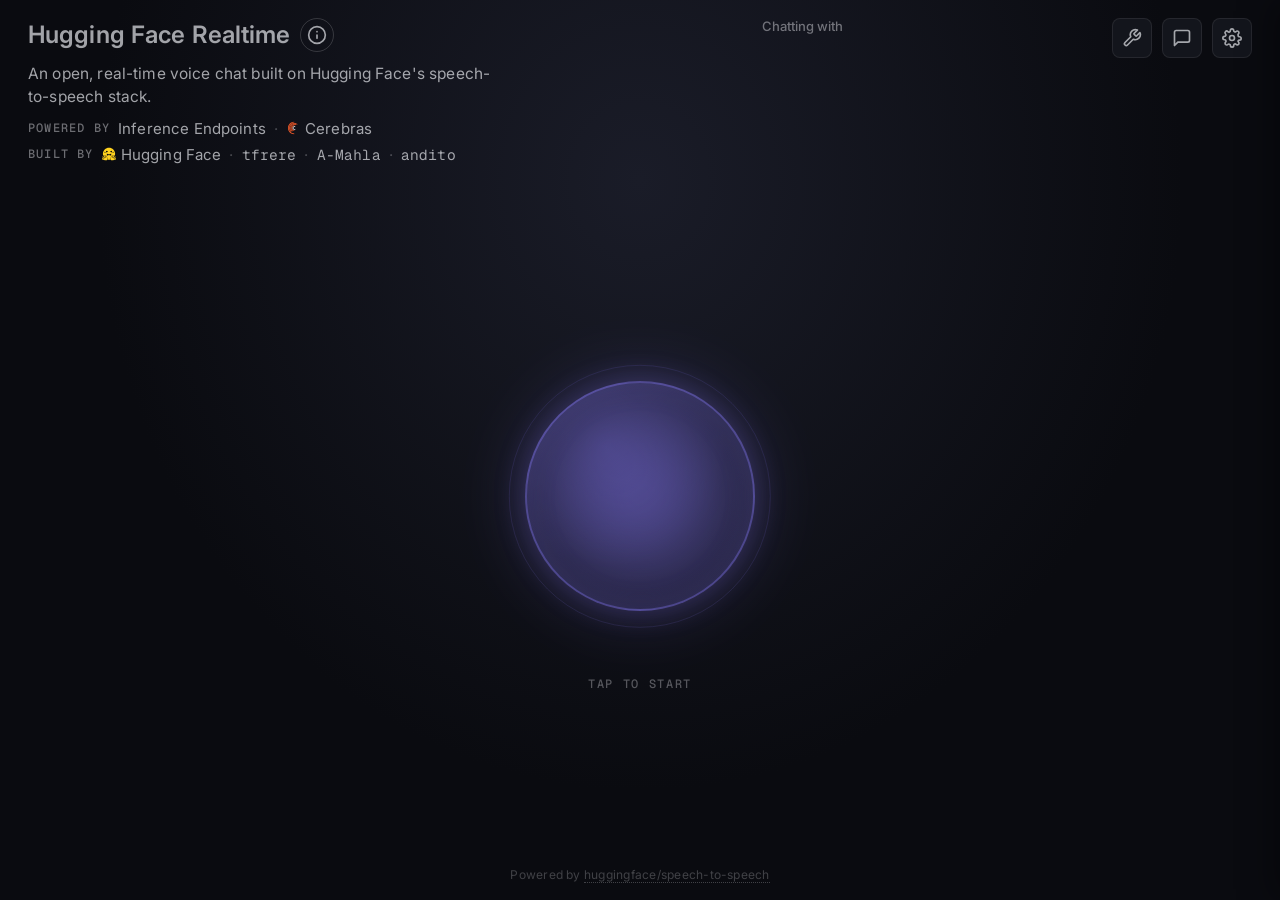
==== demo/index.html @ 1c5530af "added personas" ====
<!doctype html>
<html lang="en">
  <head>
    <meta charset="UTF-8" />
    <meta name="viewport" content="width=device-width, initial-scale=1.0, viewport-fit=cover" />
    <title>Minimal Conversation · S2S backend</title>
    <link rel="preconnect" href="https://fonts.googleapis.com" />
    <link rel="preconnect" href="https://fonts.gstatic.com" crossorigin />
    <link
      href="https://fonts.googleapis.com/css2?family=Geist+Mono:wght@400;500;600&family=Inter:wght@400;500;600;700;800&display=swap"
      rel="stylesheet"
    />
    <link rel="stylesheet" href="style.css" />
  </head>
  <!--
    `booting` disables transitions/animations until the first paint commits.
    Without this the orb visibly fades/scales in on the very first frame
    because `state-idle` and the generic `.ind` defaults differ. The
    bootstrap script at the end of main.js strips the class after one rAF.
  -->
  <body class="booting">
    <div id="app">
      <header class="topbar">
        <div class="brand">
          <div class="ident">
            <div class="ident-head">
              <a class="ident-title" href="https://github.com/huggingface/speech-to-speech" target="_blank" rel="noopener">Hugging Face Realtime</a>
              <button id="about-btn" class="about-btn" title="About this space" aria-label="About this space">
                <svg viewBox="0 0 24 24" fill="none" stroke="currentColor" stroke-width="2" stroke-linecap="round" stroke-linejoin="round"><circle cx="12" cy="12" r="10"/><line x1="12" y1="16" x2="12" y2="12"/><line x1="12" y1="8" x2="12.01" y2="8"/></svg>
              </button>
            </div>
            <p class="ident-blurb">An open, real-time voice chat built on Hugging Face's speech-to-speech stack.</p>
            <div class="ident-meta">
              <span class="ident-row">
                <span class="ident-label">Powered by</span>
                <a href="https://huggingface.co/inference-endpoints" target="_blank" rel="noopener">Inference Endpoints</a>
                <span class="sep" aria-hidden="true">·</span>
                <a class="cerebras-credit" href="https://cerebras.ai" target="_blank" rel="noopener"><svg class="cerebras-mark" viewBox="0 0 50 50" aria-hidden="true"><path fill-rule="evenodd" clip-rule="evenodd" d="M29.4186 5.62713C24.2806 5.62713 19.353 7.6682 15.7199 11.3013C12.0868 14.9345 10.0457 19.862 10.0457 25C10.0457 30.1381 12.0868 35.0656 15.7199 38.6988C19.353 42.3319 24.2806 44.373 29.4186 44.373V47.2917C17.1061 47.2917 7.12695 37.3105 7.12695 24.998C7.12695 12.6855 17.104 2.7063 29.4165 2.7063V5.62505L29.4186 5.62713ZM39.3186 13.2875C37.7794 11.9809 35.9971 10.9915 34.0741 10.3761C32.1512 9.76067 30.1256 9.53147 28.1137 9.70166C26.1019 9.87185 24.1435 10.4381 22.3513 11.3677C20.559 12.2974 18.9683 13.5722 17.6704 15.1189C16.3726 16.6655 15.3933 18.4534 14.7888 20.3798C14.1844 22.3062 13.9667 24.3332 14.1483 26.344C14.33 28.3548 14.9073 30.3099 15.8472 32.0968C16.787 33.8838 18.0709 35.4673 19.6249 36.7563L17.7478 38.9938C15.9126 37.4545 14.3987 35.5687 13.2924 33.4442C12.1862 31.3197 11.5092 28.9981 11.3003 26.6119C11.0914 24.2258 11.3545 21.8219 12.0747 19.5374C12.7949 17.253 13.9581 15.1328 15.4978 13.298C17.0373 11.4628 18.9233 9.94877 21.0479 8.84247C23.1726 7.73618 25.4944 7.05923 27.8807 6.8503C30.267 6.64136 32.6711 6.90453 34.9557 7.62477C37.2403 8.34501 39.3607 9.50822 41.1957 11.048L39.3186 13.2875ZM34.6207 15.0459C31.9818 13.6829 28.9113 13.4172 26.0776 14.3068C23.2438 15.1964 20.876 17.1691 19.4895 19.7958C18.1029 22.4224 17.8099 25.4903 18.6741 28.332C19.5384 31.1736 21.4899 33.5589 24.104 34.9688L22.7374 37.5521C19.4721 35.7617 17.0418 32.7592 15.9707 29.1927C14.8996 25.6261 15.2737 21.7815 17.0123 18.4883C18.7509 15.1952 21.7146 12.7176 25.2637 11.5903C28.8129 10.463 32.663 10.7763 35.9832 12.4625L34.6207 15.0459ZM29.4165 17.7896C27.5042 17.7896 25.6702 18.5493 24.318 19.9015C22.9658 21.2537 22.2061 23.0877 22.2061 25C22.2061 26.9124 22.9658 28.7464 24.318 30.0986C25.6702 31.4508 27.5042 32.2105 29.4165 32.2105V35.1313C26.7296 35.1313 24.1526 34.0639 22.2527 32.1639C20.3527 30.2639 19.2853 27.687 19.2853 25C19.2853 22.3131 20.3527 19.7362 22.2527 17.8362C24.1526 15.9362 26.7296 14.8688 29.4165 14.8688V17.7896Z" fill="#F15A29"/><path d="M32.0981 22.5749C31.7875 22.2404 31.4295 21.9534 31.0356 21.7228C30.6925 21.519 30.3014 21.4097 29.9023 21.4062C29.371 21.4062 28.896 21.5041 28.4773 21.6978C28.0725 21.8802 27.7089 22.1425 27.4081 22.469C27.1074 22.7955 26.8758 23.1795 26.7273 23.5978C26.5731 24.0207 26.4981 24.4645 26.4981 24.9124C26.4981 25.3666 26.5731 25.8082 26.7273 26.227C26.877 26.6449 27.1091 27.0286 27.4096 27.3553C27.7102 27.682 28.0733 27.9451 28.4773 28.1291C28.8939 28.3228 29.3731 28.4207 29.9023 28.4207C30.3523 28.4207 30.771 28.3249 31.1564 28.1395C31.5481 27.952 31.8856 27.6707 32.146 27.3228L34.0794 29.4187C33.7877 29.7103 33.4544 29.9624 33.0752 30.1749C32.374 30.566 31.6108 30.8338 30.8189 30.9666C30.4648 31.0207 30.1585 31.0499 29.9023 31.0499C29.0617 31.0552 28.2271 30.9069 27.4398 30.6124C26.6954 30.3371 26.0144 29.914 25.4377 29.3687C24.8643 28.8208 24.4078 28.1624 24.096 27.4332C23.7572 26.6366 23.5883 25.778 23.6002 24.9124C23.6002 23.9874 23.7669 23.1478 24.096 22.3916C24.4085 21.6624 24.8627 21.0041 25.4356 20.4562C26.0148 19.9124 26.696 19.4895 27.4398 19.2145C28.2271 18.92 29.0617 18.7717 29.9023 18.777C30.6419 18.777 31.3856 18.9187 32.1356 19.202C32.8877 19.4895 33.5627 19.952 34.1023 20.5541L32.0981 22.5749Z" fill="#fff"/></svg>Cerebras</a>
              </span>
              <span class="ident-row">
                <span class="ident-label">Built by</span>
                <a class="hf-credit" href="https://huggingface.co" target="_blank" rel="noopener"><svg class="hf-mark" viewBox="0 0 24 24" fill="currentColor" aria-hidden="true"><path d="M12.025 1.13c-5.77 0-10.449 4.647-10.449 10.378 0 1.112.178 2.181.503 3.185.064-.222.203-.444.416-.577a.96.96 0 0 1 .524-.15c.293 0 .584.124.84.284.278.173.48.408.71.694.226.282.458.611.684.951v-.014c.017-.324.106-.622.264-.874s.403-.487.762-.543c.3-.047.596.06.787.203s.31.313.4.467c.15.257.212.468.233.542.01.026.653 1.552 1.657 2.54.616.605 1.01 1.223 1.082 1.912.055.537-.096 1.059-.38 1.572.637.121 1.294.187 1.967.187.657 0 1.298-.063 1.921-.178-.287-.517-.44-1.041-.384-1.581.07-.69.465-1.307 1.081-1.913 1.004-.987 1.647-2.513 1.657-2.539.021-.074.083-.285.233-.542.09-.154.208-.323.4-.467a1.08 1.08 0 0 1 .787-.203c.359.056.604.29.762.543s.247.55.265.874v.015c.225-.34.457-.67.683-.952.23-.286.432-.52.71-.694.257-.16.547-.284.84-.285a.97.97 0 0 1 .524.151c.228.143.373.388.43.625l.006.04a10.3 10.3 0 0 0 .534-3.273c0-5.731-4.678-10.378-10.449-10.378M8.327 6.583a1.5 1.5 0 0 1 .713.174 1.487 1.487 0 0 1 .617 2.013c-.183.343-.762-.214-1.102-.094-.38.134-.532.914-.917.71a1.487 1.487 0 0 1 .69-2.803m7.486 0a1.487 1.487 0 0 1 .689 2.803c-.385.204-.536-.576-.916-.71-.34-.12-.92.437-1.103.094a1.487 1.487 0 0 1 .617-2.013 1.5 1.5 0 0 1 .713-.174m-10.68 1.55a.96.96 0 1 1 0 1.921.96.96 0 0 1 0-1.92m13.838 0a.96.96 0 1 1 0 1.92.96.96 0 0 1 0-1.92M8.489 11.458c.588.01 1.965 1.157 3.572 1.164 1.607-.007 2.984-1.155 3.572-1.164.196-.003.305.12.305.454 0 .886-.424 2.328-1.563 3.202-.22-.756-1.396-1.366-1.63-1.32q-.011.001-.02.006l-.044.026-.01.008-.03.024q-.018.017-.035.036l-.032.04a1 1 0 0 0-.058.09l-.014.025q-.049.088-.11.19a1 1 0 0 1-.083.116 1.2 1.2 0 0 1-.173.18q-.035.029-.075.058a1.3 1.3 0 0 1-.251-.243 1 1 0 0 1-.076-.107c-.124-.193-.177-.363-.337-.444-.034-.016-.104-.008-.2.022q-.094.03-.216.087-.06.028-.125.063l-.13.074q-.067.04-.136.086a3 3 0 0 0-.135.096 3 3 0 0 0-.26.219 2 2 0 0 0-.12.121 2 2 0 0 0-.106.128l-.002.002a2 2 0 0 0-.09.132l-.001.001a1.2 1.2 0 0 0-.105.212q-.013.036-.024.073c-1.139-.875-1.563-2.317-1.563-3.203 0-.334.109-.457.305-.454m.836 10.354c.824-1.19.766-2.082-.365-3.194-1.13-1.112-1.789-2.738-1.789-2.738s-.246-.945-.806-.858-.97 1.499.202 2.362c1.173.864-.233 1.45-.685.64-.45-.812-1.683-2.896-2.322-3.295s-1.089-.175-.938.647 2.822 2.813 2.562 3.244-1.176-.506-1.176-.506-2.866-2.567-3.49-1.898.473 1.23 2.037 2.16c1.564.932 1.686 1.178 1.464 1.53s-3.675-2.511-4-1.297c-.323 1.214 3.524 1.567 3.287 2.405-.238.839-2.71-1.587-3.216-.642-.506.946 3.49 2.056 3.522 2.064 1.29.33 4.568 1.028 5.713-.624m5.349 0c-.824-1.19-.766-2.082.365-3.194 1.13-1.112 1.789-2.738 1.789-2.738s.246-.945.806-.858.97 1.499-.202 2.362c-1.173.864.233 1.45.685.64.451-.812 1.683-2.896 2.322-3.295s1.089-.175.938.647-2.822 2.813-2.562 3.244 1.176-.506 1.176-.506 2.866-2.567 3.49-1.898-.473 1.23-2.037 2.16c-1.564.932-1.686 1.178-1.464 1.53s3.675-2.511 4-1.297c.323 1.214-3.524 1.567-3.287 2.405.238.839 2.71-1.587 3.216-.642.506.946-3.49 2.056-3.522 2.064-1.29.33-4.568 1.028-5.713-.624"/></svg>Hugging Face</a>
                <span class="sep" aria-hidden="true">·</span>
                <a class="handle" href="https://huggingface.co/tfrere" target="_blank" rel="noopener">tfrere</a>
                <span class="sep" aria-hidden="true">·</span>
                <a class="handle" href="https://huggingface.co/A-Mahla" target="_blank" rel="noopener">A-Mahla</a>
                <span class="sep" aria-hidden="true">·</span>
                <a class="handle" href="https://huggingface.co/andito" target="_blank" rel="noopener">andito</a>
              </span>
            </div>
          </div>
        </div>
        <div class="topbar-center">
          <div id="persona-banner" class="persona-banner" hidden>
            <span class="persona-label">Chatting with</span>
            <span id="persona-description" class="persona-description"></span>
          </div>
        </div>
        <div class="topbar-right">
          <!-- HF login chip / sign-in pill. Populated by ui/account.js; only
               shown when the deploy runs behind a load balancer with OAuth. -->
          <div id="account" class="account" hidden></div>
          <button id="about-btn-m" class="icon-btn about-btn-mobile" title="About this space" aria-label="About this space">
            <svg width="18" height="18" viewBox="0 0 24 24" fill="none" stroke="currentColor" stroke-width="2" stroke-linecap="round" stroke-linejoin="round"><circle cx="12" cy="12" r="10"/><line x1="12" y1="16" x2="12" y2="12"/><line x1="12" y1="8" x2="12.01" y2="8"/></svg>
          </button>
          <button id="tools-btn" class="icon-btn" title="Tools" aria-label="Tools">
            <svg width="18" height="18" viewBox="0 0 24 24" fill="none" stroke="currentColor" stroke-width="2" stroke-linecap="round" stroke-linejoin="round"><path d="M14.7 6.3a1 1 0 0 0 0 1.4l1.6 1.6a1 1 0 0 0 1.4 0l3.77-3.77a6 6 0 0 1-7.94 7.94l-6.91 6.91a2.12 2.12 0 0 1-3-3l6.91-6.91a6 6 0 0 1 7.94-7.94l-3.76 3.76z"/></svg>
          </button>
          <button id="chat-btn" class="icon-btn" title="Conversation history" aria-label="Conversation history">
            <svg width="18" height="18" viewBox="0 0 24 24" fill="none" stroke="currentColor" stroke-width="2" stroke-linecap="round" stroke-linejoin="round"><path d="M21 15a2 2 0 0 1-2 2H7l-4 4V5a2 2 0 0 1 2-2h14a2 2 0 0 1 2 2z"/></svg>
            <span id="chat-badge" class="chat-badge" aria-hidden="true"></span>
          </button>
          <button id="settings-btn" class="icon-btn" title="Settings" aria-label="Settings">
            <svg width="18" height="18" viewBox="0 0 24 24" fill="none" stroke="currentColor" stroke-width="2" stroke-linecap="round" stroke-linejoin="round"><circle cx="12" cy="12" r="3"/><path d="M19.4 15a1.65 1.65 0 0 0 .33 1.82l.06.06a2 2 0 1 1-2.83 2.83l-.06-.06a1.65 1.65 0 0 0-1.82-.33 1.65 1.65 0 0 0-1 1.51V21a2 2 0 1 1-4 0v-.09A1.65 1.65 0 0 0 9 19.4a1.65 1.65 0 0 0-1.82.33l-.06.06a2 2 0 1 1-2.83-2.83l.06-.06a1.65 1.65 0 0 0 .33-1.82 1.65 1.65 0 0 0-1.51-1H3a2 2 0 1 1 0-4h.09A1.65 1.65 0 0 0 4.6 9a1.65 1.65 0 0 0-.33-1.82l-.06-.06a2 2 0 1 1 2.83-2.83l.06.06a1.65 1.65 0 0 0 1.82.33H9a1.65 1.65 0 0 0 1-1.51V3a2 2 0 1 1 4 0v.09a1.65 1.65 0 0 0 1 1.51 1.65 1.65 0 0 0 1.82-.33l.06-.06a2 2 0 1 1 2.83 2.83l-.06.06a1.65 1.65 0 0 0-.33 1.82V9c0 .66.39 1.25 1 1.51H21a2 2 0 1 1 0 4h-.09a1.65 1.65 0 0 0-1.51 1z"/></svg>
          </button>
        </div>
      </header>

      <main class="stage">
        <div class="orb-wrap">
          <div id="mic-gate" class="mic-gate">
            <svg id="mic-gate-arc" class="mic-gate-arc" viewBox="0 0 100 100" aria-hidden="true">
              <path id="mga-track" class="mga-track" fill="none" />
              <path id="mga-fill" class="mga-fill" fill="none" />
              <path id="mga-hit" class="mga-hit" fill="none" />
              <circle id="mga-handle" class="mga-handle" r="3" />
            </svg>
            <button id="mic-btn" class="side-btn" type="button" aria-label="Mute" title="Mute" aria-hidden="true">
              <svg class="mic-on" viewBox="0 0 24 24" fill="none" stroke="currentColor" stroke-width="1.8" stroke-linecap="round" stroke-linejoin="round"><rect x="9" y="2" width="6" height="12" rx="3"/><path d="M5 10a7 7 0 0 0 14 0"/><line x1="12" y1="19" x2="12" y2="22"/></svg>
              <svg class="mic-off" viewBox="0 0 24 24" fill="none" stroke="currentColor" stroke-width="1.8" stroke-linecap="round" stroke-linejoin="round"><line x1="2" y1="2" x2="22" y2="22"/><path d="M9 5a3 3 0 0 1 6 0v4"/><path d="M9 10v1a3 3 0 0 0 5.1 2.1"/><path d="M19 10a7 7 0 0 1-1.24 3.97"/><path d="M5 10a7 7 0 0 0 11 5.67"/><line x1="12" y1="19" x2="12" y2="22"/></svg>
            </button>
          </div>

          <button
            id="main-circle"
            class="circle state-idle"
            type="button"
            aria-label="Start voice conversation"
          >
            <span class="circle-glow" aria-hidden="true"></span>
            <span class="circle-ring" aria-hidden="true"></span>
            <span class="circle-ring-outer" aria-hidden="true"></span>
            <span class="circle-core">
              <span class="circle-indicator" aria-hidden="true">
                <svg class="ind ind-mic" viewBox="0 0 24 24" fill="none" stroke="currentColor" stroke-width="1.6" stroke-linecap="round" stroke-linejoin="round" aria-hidden="true">
                  <rect x="9" y="2" width="6" height="12" rx="3" fill="currentColor" stroke="none"/>
                  <path d="M5 10a7 7 0 0 0 14 0"/>
                  <line x1="12" y1="19" x2="12" y2="22"/>
                  <line x1="8" y1="22" x2="16" y2="22"/>
                </svg>
                <svg class="ind ind-error" viewBox="0 0 24 24" fill="none" stroke="currentColor" stroke-width="2" stroke-linecap="round" stroke-linejoin="round"><circle cx="12" cy="12" r="9"/><line x1="12" y1="8" x2="12" y2="13"/><line x1="12" y1="16" x2="12" y2="16"/></svg>
                <span class="ind ind-spinner"></span>
                <span class="ind ind-thinking">
                  <span class="dot"></span>
                  <span class="dot"></span>
                  <span class="dot"></span>
                </span>
                <span class="ind ind-bars">
                  <span class="bar"></span>
                  <span class="bar"></span>
                  <span class="bar"></span>
                  <span class="bar"></span>
                  <span class="bar"></span>
                </span>
                <svg class="ind ind-voice" viewBox="0 0 24 24" fill="none" stroke="currentColor" stroke-width="1.8" stroke-linecap="round" stroke-linejoin="round" aria-hidden="true">
                  <path d="M3 10v4a1 1 0 0 0 1 1h3l5 4V5L7 9H4a1 1 0 0 0-1 1z" fill="currentColor" stroke="none"/>
                  <path class="wave wave-1" d="M16 8a5 5 0 0 1 0 8"/>
                  <path class="wave wave-2" d="M19 5a9 9 0 0 1 0 14"/>
                </svg>
              </span>
            </span>
          </button>

          <button id="stop-btn" class="side-btn" type="button" aria-label="End" title="End" aria-hidden="true">
            <svg viewBox="0 0 24 24" fill="currentColor"><rect x="6" y="6" width="12" height="12" rx="2"/></svg>
          </button>
        </div>

        <p id="circle-caption" class="circle-caption" role="status">Tap to start</p>
        <p id="circle-subcaption" class="circle-subcaption" hidden></p>

        <div id="queue-actions" class="queue-actions" hidden>
          <button id="join-queue-btn" class="join-queue-btn" type="button" hidden>
            Join now
          </button>
          <button id="leave-queue-btn" class="leave-queue-btn" type="button" hidden>
            Leave queue
          </button>
        </div>
      </main>

      <footer class="footer">
        <span>
          Powered by
          <a href="https://github.com/huggingface/speech-to-speech" target="_blank" rel="noopener">huggingface/speech-to-speech</a>
        </span>
      </footer>
    </div>

    <!-- Ephemeral chat bubbles anchored to the top-right -->
    <div id="bubble-stack" class="bubble-stack" aria-live="polite" aria-atomic="false"></div>

    <!-- Webcam self-view, shown bottom-left while the camera tool is enabled -->
    <div id="cam-pip" class="cam-pip" aria-hidden="true">
      <video id="cam-video" class="cam-video" autoplay playsinline muted></video>
      <span class="cam-flash" aria-hidden="true"></span>
      <span class="cam-label">camera</span>
    </div>

    <!-- Conversation history panel (overlay) -->
    <div id="chat-panel" class="chat-panel">
      <div id="chat-panel-backdrop" class="chat-panel-backdrop"></div>
      <div class="chat-panel-inner">
        <header class="chat-panel-header">
          <h3>Conversation</h3>
          <button id="chat-panel-close" class="icon-btn" aria-label="Close">
            <svg width="16" height="16" viewBox="0 0 24 24" fill="none" stroke="currentColor" stroke-width="2" stroke-linecap="round" stroke-linejoin="round"><line x1="18" y1="6" x2="6" y2="18"/><line x1="6" y1="6" x2="18" y2="18"/></svg>
          </button>
        </header>
        <div id="chat-history" class="chat-history"></div>
      </div>
    </div>

    <dialog id="about-modal" class="modal about-modal">
      <div class="modal-content">
        <header class="modal-header">
          <h2>About</h2>
          <button id="about-close" class="icon-btn" aria-label="Close">
            <svg width="16" height="16" viewBox="0 0 24 24" fill="none" stroke="currentColor" stroke-width="2" stroke-linecap="round" stroke-linejoin="round"><line x1="18" y1="6" x2="6" y2="18"/><line x1="6" y1="6" x2="18" y2="18"/></svg>
          </button>
        </header>

        <!-- General intro to the speech-to-speech project -->
        <div class="about-intro">
          <p>Speech-to-speech is Hugging Face's open framework for real-time voice agents. Rather than one end-to-end model, it chains four open models from the Hub (speech detection, transcription, a vision-language model, and synthesis), so any stage can be swapped or run locally. This demo wires that pipeline to hosted inference.</p>
          <a class="about-repo" href="https://github.com/huggingface/speech-to-speech" target="_blank" rel="noopener">View the project on GitHub<svg class="ext" viewBox="0 0 24 24" fill="none" stroke="currentColor" stroke-width="2" stroke-linecap="round" stroke-linejoin="round" aria-hidden="true"><path d="M7 17 17 7"/><path d="M8 7h9v9"/></svg></a>
        </div>

        <!-- The backend, shown as the path a turn actually travels -->
        <div class="about-pipeline">
          <p class="pipeline-title">The pipeline</p>
          <ol class="pipeline">
            <li class="pipe-endpoint">You speak</li>
            <li class="pipe-stage">
              <span class="pipe-tag">VAD</span>
              <span class="pipe-job">detects speech</span>
              <a class="pipe-model" href="https://github.com/snakers4/silero-vad" target="_blank" rel="noopener">silero-vad<svg class="ext" viewBox="0 0 24 24" fill="none" stroke="currentColor" stroke-width="2" stroke-linecap="round" stroke-linejoin="round" aria-hidden="true"><path d="M7 17 17 7"/><path d="M8 7h9v9"/></svg></a>
            </li>
            <li class="pipe-stage">
              <span class="pipe-tag">STT</span>
              <span class="pipe-job">transcribes it</span>
              <a class="pipe-model" href="https://huggingface.co/nvidia/parakeet-tdt-1.1b" target="_blank" rel="noopener">nvidia/parakeet-tdt-1.1b<svg class="ext" viewBox="0 0 24 24" fill="none" stroke="currentColor" stroke-width="2" stroke-linecap="round" stroke-linejoin="round" aria-hidden="true"><path d="M7 17 17 7"/><path d="M8 7h9v9"/></svg></a>
            </li>
            <li class="pipe-stage">
              <span class="pipe-tag">VLM</span>
              <span class="pipe-job">analyses and composes the reply <span class="pipe-note">· via <a class="cerebras-credit" href="https://cerebras.ai" target="_blank" rel="noopener"><svg class="cerebras-mark" viewBox="0 0 50 50" aria-hidden="true"><path fill-rule="evenodd" clip-rule="evenodd" d="M29.4186 5.62713C24.2806 5.62713 19.353 7.6682 15.7199 11.3013C12.0868 14.9345 10.0457 19.862 10.0457 25C10.0457 30.1381 12.0868 35.0656 15.7199 38.6988C19.353 42.3319 24.2806 44.373 29.4186 44.373V47.2917C17.1061 47.2917 7.12695 37.3105 7.12695 24.998C7.12695 12.6855 17.104 2.7063 29.4165 2.7063V5.62505L29.4186 5.62713ZM39.3186 13.2875C37.7794 11.9809 35.9971 10.9915 34.0741 10.3761C32.1512 9.76067 30.1256 9.53147 28.1137 9.70166C26.1019 9.87185 24.1435 10.4381 22.3513 11.3677C20.559 12.2974 18.9683 13.5722 17.6704 15.1189C16.3726 16.6655 15.3933 18.4534 14.7888 20.3798C14.1844 22.3062 13.9667 24.3332 14.1483 26.344C14.33 28.3548 14.9073 30.3099 15.8472 32.0968C16.787 33.8838 18.0709 35.4673 19.6249 36.7563L17.7478 38.9938C15.9126 37.4545 14.3987 35.5687 13.2924 33.4442C12.1862 31.3197 11.5092 28.9981 11.3003 26.6119C11.0914 24.2258 11.3545 21.8219 12.0747 19.5374C12.7949 17.253 13.9581 15.1328 15.4978 13.298C17.0373 11.4628 18.9233 9.94877 21.0479 8.84247C23.1726 7.73618 25.4944 7.05923 27.8807 6.8503C30.267 6.64136 32.6711 6.90453 34.9557 7.62477C37.2403 8.34501 39.3607 9.50822 41.1957 11.048L39.3186 13.2875ZM34.6207 15.0459C31.9818 13.6829 28.9113 13.4172 26.0776 14.3068C23.2438 15.1964 20.876 17.1691 19.4895 19.7958C18.1029 22.4224 17.8099 25.4903 18.6741 28.332C19.5384 31.1736 21.4899 33.5589 24.104 34.9688L22.7374 37.5521C19.4721 35.7617 17.0418 32.7592 15.9707 29.1927C14.8996 25.6261 15.2737 21.7815 17.0123 18.4883C18.7509 15.1952 21.7146 12.7176 25.2637 11.5903C28.8129 10.463 32.663 10.7763 35.9832 12.4625L34.6207 15.0459ZM29.4165 17.7896C27.5042 17.7896 25.6702 18.5493 24.318 19.9015C22.9658 21.2537 22.2061 23.0877 22.2061 25C22.2061 26.9124 22.9658 28.7464 24.318 30.0986C25.6702 31.4508 27.5042 32.2105 29.4165 32.2105V35.1313C26.7296 35.1313 24.1526 34.0639 22.2527 32.1639C20.3527 30.2639 19.2853 27.687 19.2853 25C19.2853 22.3131 20.3527 19.7362 22.2527 17.8362C24.1526 15.9362 26.7296 14.8688 29.4165 14.8688V17.7896Z" fill="#F15A29"/><path d="M32.0981 22.5749C31.7875 22.2404 31.4295 21.9534 31.0356 21.7228C30.6925 21.519 30.3014 21.4097 29.9023 21.4062C29.371 21.4062 28.896 21.5041 28.4773 21.6978C28.0725 21.8802 27.7089 22.1425 27.4081 22.469C27.1074 22.7955 26.8758 23.1795 26.7273 23.5978C26.5731 24.0207 26.4981 24.4645 26.4981 24.9124C26.4981 25.3666 26.5731 25.8082 26.7273 26.227C26.877 26.6449 27.1091 27.0286 27.4096 27.3553C27.7102 27.682 28.0733 27.9451 28.4773 28.1291C28.8939 28.3228 29.3731 28.4207 29.9023 28.4207C30.3523 28.4207 30.771 28.3249 31.1564 28.1395C31.5481 27.952 31.8856 27.6707 32.146 27.3228L34.0794 29.4187C33.7877 29.7103 33.4544 29.9624 33.0752 30.1749C32.374 30.566 31.6108 30.8338 30.8189 30.9666C30.4648 31.0207 30.1585 31.0499 29.9023 31.0499C29.0617 31.0552 28.2271 30.9069 27.4398 30.6124C26.6954 30.3371 26.0144 29.914 25.4377 29.3687C24.8643 28.8208 24.4078 28.1624 24.096 27.4332C23.7572 26.6366 23.5883 25.778 23.6002 24.9124C23.6002 23.9874 23.7669 23.1478 24.096 22.3916C24.4085 21.6624 24.8627 21.0041 25.4356 20.4562C26.0148 19.9124 26.696 19.4895 27.4398 19.2145C28.2271 18.92 29.0617 18.7717 29.9023 18.777C30.6419 18.777 31.3856 18.9187 32.1356 19.202C32.8877 19.4895 33.5627 19.952 34.1023 20.5541L32.0981 22.5749Z" fill="#fff"/></svg>Cerebras</a></span></span>
              <a class="pipe-model" href="https://huggingface.co/google/gemma-4-31B-it" target="_blank" rel="noopener">google/gemma-4-31B-it<svg class="ext" viewBox="0 0 24 24" fill="none" stroke="currentColor" stroke-width="2" stroke-linecap="round" stroke-linejoin="round" aria-hidden="true"><path d="M7 17 17 7"/><path d="M8 7h9v9"/></svg></a>
            </li>
            <li class="pipe-stage">
              <span class="pipe-tag">TTS</span>
              <span class="pipe-job">speaks it back</span>
              <a class="pipe-model" href="https://huggingface.co/Qwen/Qwen3-TTS-12Hz-1.7B-CustomVoice" target="_blank" rel="noopener">Qwen/Qwen3-TTS-12Hz-1.7B-CustomVoice<svg class="ext" viewBox="0 0 24 24" fill="none" stroke="currentColor" stroke-width="2" stroke-linecap="round" stroke-linejoin="round" aria-hidden="true"><path d="M7 17 17 7"/><path d="M8 7h9v9"/></svg></a>
            </li>
            <li class="pipe-endpoint">The orb replies</li>
          </ol>
        </div>
      </div>
    </dialog>

    <dialog id="settings-modal" class="modal">
      <form method="dialog" class="modal-content">
        <header class="modal-header">
          <h2>Settings</h2>
          <button class="icon-btn" value="close" aria-label="Close">
            <svg width="16" height="16" viewBox="0 0 24 24" fill="none" stroke="currentColor" stroke-width="2" stroke-linecap="round" stroke-linejoin="round"><line x1="18" y1="6" x2="6" y2="18"/><line x1="6" y1="6" x2="18" y2="18"/></svg>
          </button>
        </header>

        <div class="tab-panels">
          <section class="tab-panel active" role="tabpanel">
            <label class="field" id="conn-field">
              <span id="conn-label">Speech-to-speech server URL</span>
              <input id="lb-url" type="text" autocomplete="off" spellcheck="false" placeholder="http://localhost:port" />
              <small id="conn-hint">
                URL of your speech-to-speech server, e.g.
                <code>http://localhost:8080</code> (the app adds <code>/v1/realtime</code>).
              </small>
            </label>

            <!-- Transport picker. Hidden in LB mode; disabled (locked to
                 WebSocket) unless the deploy pins SPEECH_TO_SPEECH_URL — the
                 WebRTC handshake goes through the server-side /api/calls
                 proxy, which only forwards to the pinned URL. -->
            <label class="field" id="transport-field" hidden>
              <span>Transport</span>
              <select id="transport">
                <option value="ws" selected>WebSocket</option>
                <option value="webrtc">WebRTC</option>
              </select>
              <small id="transport-hint">
                How audio travels to the server. Applies on the next conversation.
              </small>
            </label>

            <div class="field-row">
              <label class="field">
                <span>Voice</span>
                <select id="voice">
                  <option value="">Loading…</option>
                </select>
              </label>
            </div>

            <label class="field">
              <span>Microphone</span>
              <select id="audio-input">
                <option value="">System default</option>
              </select>
              <small>Applies on the next conversation (or Restart).</small>
            </label>

            <label class="field" id="audio-output-field">
              <span>Speakers</span>
              <select id="audio-output">
                <option value="">System default</option>
              </select>
              <small id="audio-output-hint">
                Where assistant audio plays. Chrome/Edge support switching outputs.
              </small>
            </label>

            <label class="field" id="playback-buffer-field">
              <span>Playback startup buffer (ms)</span>
              <input id="playback-buffer-ms" type="number" min="0" step="any" aria-describedby="playback-buffer-hint" />
              <small id="playback-buffer-hint">
                WebSocket only. 0 starts immediately; larger values delay playback to absorb delivery gaps.
                Applies on the next conversation.
              </small>
            </label>

            <!-- WS-only: the gate runs in the WebSocket capture worklet; the
                 WebRTC mic path sends the raw track, so this hides there. -->
            <div class="field" id="gate-field">
              <span class="field-head">
                Noise gate
                <span id="gate-value" class="field-value">Off</span>
              </span>
              <div class="gate">
                <div class="gate-track" aria-hidden="true">
                  <div id="gate-meter-fill" class="gate-meter-fill"></div>
                  <input
                    id="noise-gate"
                    type="range"
                    min="-66"
                    max="-3"
                    step="1"
                    value="-50"
                    aria-label="Noise gate threshold"
                  />
                </div>
                <div class="gate-ends">
                  <span>Off</span>
                  <span>−3 dB</span>
                </div>
              </div>
              <small>
                Mutes the mic below the handle so room noise isn't sent. Slide fully
                left to turn it off; the bar shows your live input while in a call.
              </small>
            </div>

            <label class="field">
              <span>Instructions</span>
              <textarea id="instructions" rows="5" placeholder="You are a friendly voice assistant..."></textarea>
            </label>

            <div class="field">
              <button id="restart-conversation" type="button" class="btn primary wide" disabled>
                Restart conversation with these settings
              </button>
              <small id="restart-hint">Connect first, then come back here to apply live changes.</small>
            </div>
          </section>
        </div>

        <footer class="modal-footer">
          <button id="settings-save" type="submit" class="btn primary" value="save">Save</button>
        </footer>
      </form>
    </dialog>

    <dialog id="tools-modal" class="modal">
      <div class="modal-content">
        <header class="modal-header">
          <h2>Tools</h2>
          <button id="tools-close" class="icon-btn" aria-label="Close">
            <svg width="16" height="16" viewBox="0 0 24 24" fill="none" stroke="currentColor" stroke-width="2" stroke-linecap="round" stroke-linejoin="round"><line x1="18" y1="6" x2="6" y2="18"/><line x1="6" y1="6" x2="18" y2="18"/></svg>
          </button>
        </header>

        <p class="tools-intro">Let the assistant act during the conversation. Changes apply live.</p>

        <div class="tool-list">
          <div class="tool-row" id="tool-web-row">
            <div class="tool-info">
              <span class="tool-name">Web search</span>
              <span class="tool-desc">Look things up on Google, via Serper.</span>
            </div>
            <label class="switch">
              <input id="tool-web" type="checkbox" />
              <span class="switch-track" aria-hidden="true"></span>
            </label>
          </div>
          <label class="field tools-key">
            <span>Search API key</span>
            <input id="search-key" type="password" autocomplete="off" spellcheck="false" />
            <small id="tool-web-hint"></small>
          </label>

          <div class="tool-row tool-row-sep" id="tool-cam-row">
            <div class="tool-info">
              <span class="tool-name">Camera</span>
              <span class="tool-desc">Let the assistant see through your webcam.</span>
            </div>
            <label class="switch">
              <input id="tool-cam" type="checkbox" />
              <span class="switch-track" aria-hidden="true"></span>
            </label>
          </div>
          <small id="tool-cam-hint" class="tool-hint">A live preview shows bottom-left while the camera is on.</small>
        </div>
      </div>
    </dialog>

    <!-- Shown when the per-day conversation budget is spent (mid-call or at
         start). Title / message / CTA / note are filled per tier by
         ui/account.js. The hero is the HF mark — a friendly smiling face. -->
    <dialog id="limit-modal" class="modal limit-modal">
      <div class="modal-content limit-card">
        <button id="limit-close" class="icon-btn limit-close" aria-label="Close">
          <svg width="16" height="16" viewBox="0 0 24 24" fill="none" stroke="currentColor" stroke-width="2" stroke-linecap="round" stroke-linejoin="round"><line x1="18" y1="6" x2="6" y2="18"/><line x1="6" y1="6" x2="18" y2="18"/></svg>
        </button>
        <div class="limit-badge" aria-hidden="true">
          <svg class="hf-logo" viewBox="0 0 95 88" fill="none" aria-hidden="true"><path fill="#FFD21E" d="M47.21 76.5a34.75 34.75 0 1 0 0-69.5 34.75 34.75 0 0 0 0 69.5Z"/><path fill="#FF9D0B" d="M81.96 41.75a34.75 34.75 0 1 0-69.5 0 34.75 34.75 0 0 0 69.5 0Zm-73.5 0a38.75 38.75 0 1 1 77.5 0 38.75 38.75 0 0 1-77.5 0Z"/><path fill="#3A3B45" d="M58.5 32.3c1.28.44 1.78 3.06 3.07 2.38a5 5 0 1 0-6.76-2.07c.61 1.15 2.55-.72 3.7-.32ZM34.95 32.3c-1.28.44-1.79 3.06-3.07 2.38a5 5 0 1 1 6.76-2.07c-.61 1.15-2.56-.72-3.7-.32Z"/><path fill="#FF323D" d="M46.96 56.29c9.83 0 13-8.76 13-13.26 0-2.34-1.57-1.6-4.09-.36-2.33 1.15-5.46 2.74-8.9 2.74-7.19 0-13-6.88-13-2.38s3.16 13.26 13 13.26Z"/><path fill="#3A3B45" fill-rule="evenodd" d="M39.43 54a8.7 8.7 0 0 1 5.3-4.49c.4-.12.81.57 1.24 1.28.4.68.82 1.37 1.24 1.37.45 0 .9-.68 1.33-1.35.45-.7.89-1.38 1.32-1.25a8.61 8.61 0 0 1 5 4.17c3.73-2.94 5.1-7.74 5.1-10.7 0-2.34-1.57-1.6-4.09-.36l-.14.07c-2.31 1.15-5.39 2.67-8.77 2.67s-6.45-1.52-8.77-2.67c-2.6-1.29-4.23-2.1-4.23.29 0 3.05 1.46 8.06 5.47 10.97Z" clip-rule="evenodd"/><path fill="#FF9D0B" d="M70.71 37a3.25 3.25 0 1 0 0-6.5 3.25 3.25 0 0 0 0 6.5ZM24.21 37a3.25 3.25 0 1 0 0-6.5 3.25 3.25 0 0 0 0 6.5ZM17.52 48c-1.62 0-3.06.66-4.07 1.87a5.97 5.97 0 0 0-1.33 3.76 7.1 7.1 0 0 0-1.94-.3c-1.55 0-2.95.59-3.94 1.66a5.8 5.8 0 0 0-.8 7 5.3 5.3 0 0 0-1.79 2.82c-.24.9-.48 2.8.8 4.74a5.22 5.22 0 0 0-.37 5.02c1.02 2.32 3.57 4.14 8.52 6.1 3.07 1.22 5.89 2 5.91 2.01a44.33 44.33 0 0 0 10.93 1.6c5.86 0 10.05-1.8 12.46-5.34 3.88-5.69 3.33-10.9-1.7-15.92-2.77-2.78-4.62-6.87-5-7.77-.78-2.66-2.84-5.62-6.25-5.62a5.7 5.7 0 0 0-4.6 2.46c-1-1.26-1.98-2.25-2.86-2.82A7.4 7.4 0 0 0 17.52 48Zm0 4c.51 0 1.14.22 1.82.65 2.14 1.36 6.25 8.43 7.76 11.18.5.92 1.37 1.31 2.14 1.31 1.55 0 2.75-1.53.15-3.48-3.92-2.93-2.55-7.72-.68-8.01.08-.02.17-.02.24-.02 1.7 0 2.45 2.93 2.45 2.93s2.2 5.52 5.98 9.3c3.77 3.77 3.97 6.8 1.22 10.83-1.88 2.75-5.47 3.58-9.16 3.58-3.81 0-7.73-.9-9.92-1.46-.11-.03-13.45-3.8-11.76-7 .28-.54.75-.76 1.34-.76 2.38 0 6.7 3.54 8.57 3.54.41 0 .7-.17.83-.6.79-2.85-12.06-4.05-10.98-8.17.2-.73.71-1.02 1.44-1.02 3.14 0 10.2 5.53 11.68 5.53.11 0 .2-.03.24-.1.74-1.2.33-2.04-4.9-5.2-5.21-3.16-8.88-5.06-6.8-7.33.24-.26.58-.38 1-.38 3.17 0 10.66 6.82 10.66 6.82s2.02 2.1 3.25 2.1c.28 0 .52-.1.68-.38.86-1.46-8.06-8.22-8.56-11.01-.34-1.9.24-2.85 1.31-2.85Z"/><path fill="#FFD21E" d="M38.6 76.69c2.75-4.04 2.55-7.07-1.22-10.84-3.78-3.77-5.98-9.3-5.98-9.3s-.82-3.2-2.69-2.9c-1.87.3-3.24 5.08.68 8.01 3.91 2.93-.78 4.92-2.29 2.17-1.5-2.75-5.62-9.82-7.76-11.18-2.13-1.35-3.63-.6-3.13 2.2.5 2.79 9.43 9.55 8.56 11-.87 1.47-3.93-1.71-3.93-1.71s-9.57-8.71-11.66-6.44c-2.08 2.27 1.59 4.17 6.8 7.33 5.23 3.16 5.64 4 4.9 5.2-.75 1.2-12.28-8.53-13.36-4.4-1.08 4.11 11.77 5.3 10.98 8.15-.8 2.85-9.06-5.38-10.74-2.18-1.7 3.21 11.65 6.98 11.76 7.01 4.3 1.12 15.25 3.49 19.08-2.12Z"/><path fill="#FF9D0B" d="M77.4 48c1.62 0 3.07.66 4.07 1.87a5.97 5.97 0 0 1 1.33 3.76 7.1 7.1 0 0 1 1.95-.3c1.55 0 2.95.59 3.94 1.66a5.8 5.8 0 0 1 .8 7 5.3 5.3 0 0 1 1.78 2.82c.24.9.48 2.8-.8 4.74a5.22 5.22 0 0 1 .37 5.02c-1.02 2.32-3.57 4.14-8.51 6.1-3.08 1.22-5.9 2-5.92 2.01a44.33 44.33 0 0 1-10.93 1.6c-5.86 0-10.05-1.8-12.46-5.34-3.88-5.69-3.33-10.9 1.7-15.92 2.78-2.78 4.63-6.87 5.01-7.77.78-2.66 2.83-5.62 6.24-5.62a5.7 5.7 0 0 1 4.6 2.46c1-1.26 1.98-2.25 2.87-2.82A7.4 7.4 0 0 1 77.4 48Zm0 4c-.51 0-1.13.22-1.82.65-2.13 1.36-6.25 8.43-7.76 11.18a2.43 2.43 0 0 1-2.14 1.31c-1.54 0-2.75-1.53-.14-3.48 3.91-2.93 2.54-7.72.67-8.01a1.54 1.54 0 0 0-.24-.02c-1.7 0-2.45 2.93-2.45 2.93s-2.2 5.52-5.97 9.3c-3.78 3.77-3.98 6.8-1.22 10.83 1.87 2.75 5.47 3.58 9.15 3.58 3.82 0 7.73-.9 9.93-1.46.1-.03 13.45-3.8 11.76-7-.29-.54-.75-.76-1.34-.76-2.38 0-6.71 3.54-8.57 3.54-.42 0-.71-.17-.83-.6-.8-2.85 12.05-4.05 10.97-8.17-.19-.73-.7-1.02-1.44-1.02-3.14 0-10.2 5.53-11.68 5.53-.1 0-.19-.03-.23-.1-.74-1.2-.34-2.04 4.88-5.2 5.23-3.16 8.9-5.06 6.8-7.33-.23-.26-.57-.38-.98-.38-3.18 0-10.67 6.82-10.67 6.82s-2.02 2.1-3.24 2.1a.74.74 0 0 1-.68-.38c-.87-1.46 8.05-8.22 8.55-11.01.34-1.9-.24-2.85-1.31-2.85Z"/><path fill="#FFD21E" d="M56.33 76.69c-2.75-4.04-2.56-7.07 1.22-10.84 3.77-3.77 5.97-9.3 5.97-9.3s.82-3.2 2.7-2.9c1.86.3 3.23 5.08-.68 8.01-3.92 2.93.78 4.92 2.28 2.17 1.51-2.75 5.63-9.82 7.76-11.18 2.13-1.35 3.64-.6 3.13 2.2-.5 2.79-9.42 9.55-8.55 11 .86 1.47 3.92-1.71 3.92-1.71s9.58-8.71 11.66-6.44c2.08 2.27-1.58 4.17-6.8 7.33-5.23 3.16-5.63 4-4.9 5.2.75 1.2 12.28-8.53 13.36-4.4 1.08 4.11-11.76 5.3-10.97 8.15.8 2.85 9.05-5.38 10.74-2.18 1.69 3.21-11.65 6.98-11.76 7.01-4.31 1.12-15.26 3.49-19.08-2.12Z"/></svg>
        </div>
        <h2 id="limit-title" class="limit-title">That's a wrap for now</h2>
        <p id="limit-msg" class="limit-msg"></p>
        <a id="limit-cta" class="btn primary wide limit-cta" href="#"></a>
        <p id="limit-note" class="limit-note"></p>
      </div>
    </dialog>

    <script src="vendor/openai-realtime-agents.umd.js"></script>
    <script type="module" src="main.js?v=audio-24k-v2"></script>
  </body>
</html>
---- demo/style.css ----
:root {
  --bg: #0a0b10;
  --bg-elev: #13151c;
  --bg-elev-2: #1b1e29;
  --border: rgba(255, 255, 255, 0.08);
  --border-strong: rgba(255, 255, 255, 0.16);
  --text: #f5f6fa;
  --text-dim: rgba(245, 246, 250, 0.65);
  --text-faint: rgba(245, 246, 250, 0.42);

  --accent: #8b7dff;
  --accent-2: #22d3ee;
  --listening: #22d3ee;
  --speaking: #8b7dff;
  --processing: #f59e0b;
  --error: #ff6a75;
  --success: #34d399;

  /* Mono is the "machine voice": reserved for system text the app emits —
   * the orb's status caption, tool calls, the transport tag. Body/UI stays
   * Inter. */
  --font-mono: "Geist Mono", ui-monospace, SFMono-Regular, "SF Mono", Menlo, monospace;

  /* Thesis: color belongs to the voice. The chrome is monochrome; saturated
   * hue appears only on the orb and on these tiny role echoes, which mirror
   * the orb's own state colors (you listening = cyan, assistant = violet,
   * tool = amber) so the transcript reads in the same color language. */
  --voice-user: var(--accent-2);
  --voice-assistant: var(--accent);
  --voice-tool: var(--processing);

  /* Smoothed mic RMS in [0..1], updated every frame from JS while a session
   * is active. Used by audio-reactive circle states. */
  --audio-level: 0;
  /* Five log-spaced frequency bands extracted from the mic analyser;
   * drive each bar's height independently for a real "spectrum" feel. */
  --bar0: 0;
  --bar1: 0;
  --bar2: 0;
  --bar3: 0;
  --bar4: 0;

  --radius-sm: 8px;
  --radius-md: 14px;
  --radius-lg: 22px;

  --shadow-soft: 0 10px 40px rgba(0, 0, 0, 0.35);

  color-scheme: dark;
}

* {
  box-sizing: border-box;
}

html,
body {
  margin: 0;
  padding: 0;
  height: 100%;
}

body {
  font-family: "Inter", system-ui, -apple-system, BlinkMacSystemFont, "Segoe UI", Roboto, sans-serif;
  background: radial-gradient(ellipse at 50% 20%, #1a1c28 0%, var(--bg) 60%);
  color: var(--text);
  min-height: 100vh;
  overflow-x: hidden;
  -webkit-font-smoothing: antialiased;
}

button {
  font-family: inherit;
}

a {
  color: var(--text);
  text-decoration: none;
  border-bottom: 1px solid var(--border-strong);
}
a:hover {
  border-bottom-color: var(--text);
}

#app {
  display: grid;
  grid-template-rows: auto 1fr auto;
  min-height: 100vh;
}

.hidden {
  display: none !important;
}

/* ─── Topbar ──────────────────────────────────────────────────────────── */

/* Topbar is just a floating row of controls over the stage - no
 * separator line, no background. Same story for the footer. Keeps the
 * app feeling like one continuous canvas. */
.topbar {
  display: flex;
  /* Top-align so the right control cluster sits up with the title instead of
   * floating to the vertical middle of the tall identity block. */
  align-items: flex-start;
  justify-content: space-between;
  padding: 18px 28px;
  /* Default stacking (below the conversation panel, z 200) so the panel drawer
   * covers the controls when it's open. */
}

.brand {
  display: flex;
  align-items: center;
  gap: 10px;
  font-weight: 600;
  font-size: 14px;
  letter-spacing: 0.01em;
  color: var(--text-dim);
}

/* Transport tag rides the wordmark as a system label, not prose — mono,
 * dimmed, the only mono in the topbar. */
.brand-tag {
  font-family: var(--font-mono);
  font-weight: 500;
  font-size: 11px;
  letter-spacing: 0.02em;
  opacity: 0.55;
}

.brand .brand-logo {
  width: 26px;
  height: 26px;
  object-fit: contain;
  flex: none;
  filter: drop-shadow(0 1px 2px rgba(0, 0, 0, 0.45));
  transition: transform 0.2s ease;
}
.brand .brand-logo:hover {
  transform: translateY(-1px) rotate(-2deg);
}

/* Narrow viewports (typically the mobile shell iframe and phone-sized
   browser windows): the full product name pushes the topbar's right
   cluster off-screen. Keep the logo as the brand cue and drop the
   wordmark - the orb already gives enough context. */
@media (max-width: 600px) {
  /* The full identity stack is too tall for a phone topbar. Show only the
   * title + (i); the popup carries the blurb, credits and pipeline.
   * `.brand` prefix raises specificity so this beats the later base
   * `.ident-meta { display: flex }` rule regardless of source order. */
  .brand .ident-blurb,
  .brand .ident-meta {
    display: none;
  }
  .ident-title {
    font-size: 18px;
  }
  /* (i) moves into the right-hand control cluster on phones, leaving the
   * title alone on the left. */
  .brand .about-btn {
    display: none;
  }
  .about-btn-mobile {
    display: inline-flex;
  }
  /* Keep phone icons at the current compact size — the desktop bump above
   * shouldn't leak into the mobile topbar. */
  .topbar-right .icon-btn {
    width: 36px;
    height: 36px;
  }
  .topbar-right .icon-btn svg {
    width: 18px;
    height: 18px;
  }
  /* Keep the account control compact on phones: avatar-only chip, shorter pill. */
  .account-chip {
    height: 36px;
    padding: 0 6px;
  }
  .account-handle {
    display: none;
  }
  .signin-pill {
    height: 36px;
    padding: 0 12px;
  }
}

.topbar-center {
  display: flex;
  align-items: center;
  justify-content: center;
}

.persona-banner {
  display: flex;
  align-items: baseline;
  gap: 6px;
  font-size: 13px;
  color: var(--text-dim);
}

.persona-label {
  font-weight: 500;
  color: var(--text-faint);
}

.persona-description {
  font-weight: 600;
  color: var(--text);
  max-width: 300px;
  overflow: hidden;
  text-overflow: ellipsis;
  white-space: nowrap;
}

.topbar-right {
  display: flex;
  align-items: center;
  gap: 10px;
}

/* The HF user pill: compact avatar + handle. Rendered as a flex row so
 * the avatar stays aligned with the text baseline even when the text
 * wraps on narrow viewports. */
.hf-user {
  display: inline-flex;
  align-items: center;
  gap: 8px;
  font-size: 13px;
  color: var(--text-dim);
  padding: 4px 10px 4px 4px;
  border-radius: 999px;
  background: var(--bg-elev);
  border: 1px solid var(--border);
  line-height: 1;
}

.hf-avatar {
  width: 24px;
  height: 24px;
  border-radius: 50%;
  object-fit: cover;
  background: color-mix(in srgb, var(--accent) 25%, var(--bg-elev-2));
  /* Hidden until an actual URL loads (see `setHfAvatar` in main.ts).
   * Keeps the initial login flash from showing a broken image icon. */
  opacity: 0;
  transition: opacity 0.25s ease;
  flex: none;
}
.hf-avatar.loaded {
  opacity: 1;
}

.hf-user-name {
  white-space: nowrap;
}

/* ─── Transport pill ──────────────────────────────────────────────
 * Surface the actual network path WebRTC picked for the robot peer
 * connection (LAN, direct-through-NAT, or TURN-relayed). Lets the
 * user spot at a glance when audio is going through the internet
 * instead of staying on-prem.
 */
.transport-pill {
  display: inline-flex;
  align-items: center;
  gap: 6px;
  font-size: 12px;
  font-weight: 500;
  letter-spacing: 0.02em;
  padding: 5px 10px;
  border-radius: 999px;
  background: var(--bg-elev);
  border: 1px solid var(--border);
  color: var(--text-dim);
  user-select: none;
  transition: background 0.2s ease, border-color 0.2s ease, color 0.2s ease;
}

.transport-pill .transport-dot {
  width: 7px;
  height: 7px;
  border-radius: 50%;
  background: currentColor;
  box-shadow: 0 0 0 3px color-mix(in srgb, currentColor 25%, transparent);
  flex: none;
}

/* Bitrate readout sits after the kind label. Dimmer + monospace so the
 * kind (LAN / Direct / Relayed) stays the primary info and the numbers
 * don't wiggle the layout as digits change. */
.transport-pill .transport-bitrate {
  font-family: var(--font-mono);
  font-size: 11px;
  font-weight: 500;
  color: color-mix(in srgb, currentColor 75%, var(--text-dim));
  opacity: 0.85;
  padding-left: 6px;
  border-left: 1px solid color-mix(in srgb, currentColor 25%, transparent);
}
.transport-pill .transport-bitrate:empty {
  display: none;
}

.transport-pill.transport-checking {
  color: var(--text-dim);
}
.transport-pill.transport-checking .transport-dot {
  animation: transport-blink 1.2s ease-in-out infinite;
}

.transport-pill.transport-lan {
  color: #4ade80;
  border-color: color-mix(in srgb, #4ade80 35%, var(--border));
  background: color-mix(in srgb, #4ade80 10%, var(--bg-elev));
}

.transport-pill.transport-direct {
  color: #60a5fa;
  border-color: color-mix(in srgb, #60a5fa 35%, var(--border));
  background: color-mix(in srgb, #60a5fa 10%, var(--bg-elev));
}

.transport-pill.transport-relay {
  color: #fbbf24;
  border-color: color-mix(in srgb, #fbbf24 35%, var(--border));
  background: color-mix(in srgb, #fbbf24 10%, var(--bg-elev));
}

@keyframes transport-blink {
  0%, 100% { opacity: 1; }
  50% { opacity: 0.35; }
}

.icon-btn {
  background: var(--bg-elev);
  border: 1px solid var(--border);
  color: var(--text-dim);
  width: 36px;
  height: 36px;
  border-radius: var(--radius-sm);
  display: inline-flex;
  align-items: center;
  justify-content: center;
  cursor: pointer;
  touch-action: manipulation;
  transition: background 0.15s, color 0.15s, border-color 0.15s;
}
.icon-btn:hover {
  background: var(--bg-elev-2);
  color: var(--text);
  border-color: var(--border-strong);
}
/* Topbar control cluster reads a touch bigger on desktop. Phones keep the
 * compact 36px (reset in the mobile media query). */
.topbar-right .icon-btn {
  width: 40px;
  height: 40px;
}
.topbar-right .icon-btn svg {
  width: 20px;
  height: 20px;
}

/* ─── Account (HF login chip + sign-in pill + popover) ─────────────────────── */
.account {
  position: relative;
  display: inline-flex;
  align-items: center;
}
/* Signed-out: a compact pill that reads as the primary affordance. */
.signin-pill {
  display: inline-flex;
  align-items: center;
  gap: 7px;
  height: 40px;
  padding: 0 14px;
  border-radius: var(--radius-sm);
  border: 1px solid var(--border-strong);
  background: var(--bg-elev);
  color: var(--text);
  font-size: 13px;
  font-weight: 600;
  text-decoration: none;
  transition: background 0.15s, border-color 0.15s;
}
.signin-pill svg {
  width: 16px;
  height: 16px;
  flex: none;
}
.signin-pill:hover {
  background: var(--bg-elev-2);
  border-color: var(--text);
}
/* Narrow viewports: collapse the pill to an icon-only square. */
@media (max-width: 800px) {
  .signin-pill {
    gap: 0;
    width: 40px;
    padding: 0;
    justify-content: center;
  }
  .signin-pill span {
    display: none;
  }
}
/* Signed-in: avatar + handle chip. */
.account-chip {
  display: inline-flex;
  align-items: center;
  gap: 8px;
  height: 40px;
  padding: 0 10px 0 6px;
  border-radius: var(--radius-sm);
  border: 1px solid var(--border);
  background: var(--bg-elev);
  color: var(--text-dim);
  cursor: pointer;
  transition: background 0.15s, color 0.15s, border-color 0.15s;
}
.account-chip:hover {
  background: var(--bg-elev-2);
  color: var(--text);
  border-color: var(--border-strong);
}
.account-avatar {
  width: 26px;
  height: 26px;
  border-radius: 50%;
  object-fit: cover;
  flex: none;
}
.account-avatar-fallback {
  display: inline-flex;
  align-items: center;
  justify-content: center;
  background: var(--bg-elev-2);
  color: var(--text);
  font-size: 12px;
  font-weight: 700;
}
.account-handle {
  font-size: 13px;
  font-weight: 600;
  max-width: 12ch;
  overflow: hidden;
  text-overflow: ellipsis;
  white-space: nowrap;
}
.account-pro {
  font-size: 10px;
  font-weight: 700;
  letter-spacing: 0.04em;
  padding: 2px 5px;
  border-radius: 5px;
  background: var(--text);
  color: var(--bg);
}
/* Org "Team" badge: same pill as PRO, accent-coloured so it reads as
 * unlimited without claiming a paid PRO subscription. */
.account-team {
  background: var(--accent);
  color: var(--bg);
}
.account-pop {
  position: absolute;
  top: calc(100% + 8px);
  right: 0;
  min-width: 200px;
  padding: 6px;
  border-radius: var(--radius-md);
  border: 1px solid var(--border-strong);
  background: var(--bg-elev);
  box-shadow: var(--shadow-soft);
  z-index: 50;
}
.account-pop[hidden] {
  display: none;
}
.account-pop-row {
  padding: 8px 10px;
}
.account-pop-name {
  font-weight: 600;
  font-size: 13px;
}
.account-pop-meta {
  display: flex;
  align-items: center;
  justify-content: space-between;
  gap: 10px;
  padding-top: 0;
  font-size: 12px;
  color: var(--text-dim);
}
.account-tier {
  font-weight: 600;
  color: var(--text);
}
.account-pop-link {
  display: block;
  padding: 8px 10px;
  border-radius: var(--radius-sm);
  color: var(--text-dim);
  font-size: 13px;
  text-decoration: none;
  transition: background 0.15s, color 0.15s;
}
.account-pop-link:hover {
  background: var(--bg-elev-2);
  color: var(--text);
}
.account-signout {
  border-top: 1px solid var(--border);
  margin-top: 4px;
  padding-top: 10px;
  border-radius: 0 0 var(--radius-sm) var(--radius-sm);
}

/* ─── Daily-limit modal ────────────────────────────────────────────────────── */
.limit-modal {
  width: min(400px, 92vw);
}
.limit-card {
  position: relative;
  align-items: center;
  text-align: center;
  gap: 14px;
  padding: 34px 28px 26px;
}
.limit-close {
  position: absolute;
  top: 12px;
  right: 12px;
}
/* HF smiling face (brand yellow) on a neutral badge — friendly, not a stop sign.
 * The logo is the single pop of colour, so the badge itself stays quiet. */
.limit-badge {
  width: 66px;
  height: 66px;
  border-radius: 50%;
  display: grid;
  place-items: center;
  margin: 2px auto 2px;
  background: var(--bg-elev-2);
  border: 1px solid var(--border-strong);
  box-shadow: 0 0 0 6px rgba(255, 210, 30, 0.06);
}
.limit-badge .hf-logo {
  width: 46px;
  height: auto;
}
.limit-title {
  margin: 0;
  font-size: 20px;
  font-weight: 700;
  letter-spacing: 0;
}
.limit-msg {
  color: var(--text-dim);
  font-size: 14px;
  line-height: 1.55;
  margin: 0;
  max-width: 30ch;
}
.limit-cta {
  display: inline-flex;
  align-items: center;
  justify-content: center;
  gap: 8px;
  margin-top: 4px;
}
.limit-cta .hf-logo {
  width: 20px;
  height: auto;
  flex: none;
}
.limit-note {
  margin: 0;
  font-size: 12px;
  color: var(--text-faint);
}
#limit-cta[hidden] {
  display: none;
}

/* ─── Stage ───────────────────────────────────────────────────────────── */

.stage {
  display: flex;
  flex-direction: column;
  align-items: center;
  justify-content: center;
  padding: 24px 24px 32px;
  gap: 20px;
  /* Let the stage shrink inside the grid's 1fr row so a height-capped orb can
   * give back space rather than forcing the whole app to overflow. */
  min-height: 0;
}

/* ─── Central circle ──────────────────────────────────────────────────── */

/* Wraps the orb and its two side controls so they stay aligned on one row. */
.orb-wrap {
  position: relative;
  display: flex;
  align-items: center;
  justify-content: center;
  gap: clamp(18px, 3vw, 32px);
}

.circle {
  position: relative;
  /* Cap by height as well as width (min(vw, vh)-style): in a short container
   * the orb shrinks instead of overflowing, so the page stays scroll-free even
   * when embedded in a small box. On normal screens the 320px cap still wins,
   * so the desktop size is unchanged. */
  width: clamp(140px, min(38vw, 46vh), 320px);
  aspect-ratio: 1 / 1;
  border-radius: 50%;
  border: none;
  background: transparent;
  padding: 0;
  cursor: pointer;
  outline: none;
  display: grid;
  place-items: center;
  color: var(--glow, var(--accent));
  transition: transform 0.18s ease, filter 0.18s ease;
  -webkit-tap-highlight-color: transparent;
  /* Treat taps as immediate clicks (no 300ms delay / double-tap-zoom). */
  touch-action: manipulation;
}
.circle:hover {
  filter: brightness(1.08);
}
.circle:active {
  transform: scale(0.97);
  filter: brightness(0.92);
}
.circle:focus-visible .circle-core {
  outline: 2px solid var(--glow, var(--accent));
  outline-offset: 6px;
}
.circle[disabled] {
  cursor: default;
  opacity: 0.75;
}

.circle-glow {
  position: absolute;
  inset: 0;
  border-radius: 50%;
  background: radial-gradient(circle at center, var(--glow, var(--accent)) 0%, transparent 65%);
  filter: blur(28px);
  opacity: 0.5;
  transform: scale(1);
  transition: opacity 0.25s, background 0.25s, transform 1.4s ease-in-out;
  pointer-events: none;
}

/* Two nested circular rings: the inner tracks the core edge, the outer
 * expands / fades to convey "audio radiating out" during speaking. */
.circle-ring,
.circle-ring-outer {
  position: absolute;
  top: 50%;
  left: 50%;
  border-radius: 50%;
  transform: translate(-50%, -50%);
  pointer-events: none;
  transition: opacity 0.4s ease, border-color 0.4s ease, transform 0.3s ease;
}
.circle-ring {
  width: 82%;
  height: 82%;
  border: 1.5px solid color-mix(in srgb, var(--glow, var(--accent)) 35%, transparent);
  opacity: 0.35;
}
.circle-ring-outer {
  width: 94%;
  height: 94%;
  border: 1px solid color-mix(in srgb, var(--glow, var(--accent)) 22%, transparent);
  opacity: 0;
}

.circle-core {
  position: relative;
  width: 72%;
  height: 72%;
  border-radius: 50%;
  background: radial-gradient(
    circle at 35% 28%,
    color-mix(in srgb, var(--glow, var(--accent)) 28%, transparent),
    color-mix(in srgb, var(--glow, var(--accent)) 10%, transparent) 55%,
    color-mix(in srgb, var(--glow, var(--accent)) 5%, transparent)
  );
  border: 2px solid color-mix(in srgb, var(--glow, var(--accent)) 40%, transparent);
  display: grid;
  place-items: center;
  box-shadow:
    0 0 32px color-mix(in srgb, var(--glow, var(--accent)) 22%, transparent),
    inset 0 0 28px color-mix(in srgb, var(--glow, var(--accent)) 18%, transparent);
  transition: background 0.4s ease, border-color 0.4s ease, box-shadow 0.4s ease, transform 0.4s ease;
}

/* Indicator slot: a single SVG / spinner / bar group is visible at a time,
 * driven by the state class on `.circle`. */
.circle-indicator {
  position: relative;
  width: 44%;
  height: 44%;
  display: grid;
  place-items: center;
  color: var(--glow, var(--accent));
}
.circle-indicator > .ind {
  grid-area: 1 / 1;
  opacity: 0;
  transform: scale(0.85);
  transition: opacity 0.25s ease, transform 0.25s ease;
  pointer-events: none;
}
.circle-indicator > svg.ind {
  width: 60%;
  height: 60%;
}

/* Spinner: a rotating ring gap, CSS-only.
 *
 * Note: the base `.circle-indicator > .ind` rule forces `transform:
 * scale(.85)` / `scale(1)` on every indicator to drive the show/hide
 * transition. If we only rotate here, the browser has to interpolate
 * between `scale(1)` and `rotate(360deg)` (two different transform
 * functions), which produces a broken, barely-moving animation. So we
 * include the scale explicitly in the keyframes and bump specificity
 * with `!important` so the spinner always wins over the state rule. */
.ind-spinner {
  width: 48%;
  height: 48%;
  border: 3px solid currentColor;
  border-right-color: transparent;
  border-radius: 50%;
  opacity: 0;
  animation: ind-spin 0.9s linear infinite;
}

/* Thinking dots: 3 soft pulsing dots while the model is composing a
 * response. Apple-style cadence: each dot scales up and brightens in
 * turn, staggered by ~160 ms. Per-dot animation is on the child, so
 * the parent's scale(.85 → 1) show/hide transform composes cleanly. */
.ind-thinking {
  display: flex;
  align-items: center;
  justify-content: center;
  gap: 8px;
  width: 60%;
  height: 60%;
}
.ind-thinking .dot {
  width: 10px;
  height: 10px;
  border-radius: 50%;
  background: currentColor;
  opacity: 0.3;
  animation: thinking-dot 1.25s ease-in-out infinite;
}
.ind-thinking .dot:nth-child(1) { animation-delay: 0s; }
.ind-thinking .dot:nth-child(2) { animation-delay: 0.16s; }
.ind-thinking .dot:nth-child(3) { animation-delay: 0.32s; }

/* Bars: 5 vertical pills driven by --bar0..--bar4 CSS vars. */
.ind-bars {
  display: flex;
  align-items: center;
  gap: 5px;
  height: 42%;
}
.ind-bars .bar {
  width: 4px;
  min-height: 4px;
  border-radius: 3px;
  background: currentColor;
  opacity: 0.7;
  --h: var(--bar0, 0);
  height: calc(4px + var(--h) * 36px);
  transition: height 0.08s ease-out, opacity 0.08s ease-out;
}
.ind-bars .bar:nth-child(1) { --h: var(--bar0); }
.ind-bars .bar:nth-child(2) { --h: var(--bar1); }
.ind-bars .bar:nth-child(3) { --h: var(--bar2); }
.ind-bars .bar:nth-child(4) { --h: var(--bar3); }
.ind-bars .bar:nth-child(5) { --h: var(--bar4); }
.ind-bars .bar {
  opacity: calc(0.55 + 0.45 * var(--h));
}

/* Active indicator per state.
 *
 * Note: `ai-speaking` deliberately has NO indicator here. The orb
 * itself becomes the indicator by pulsing on Reachy's voice (see the
 * `--ai-audio-level` rules further down), which is a lot clearer and
 * less confusing than reusing the mic-bars (which viewers would read
 * as "you are speaking"). */
.state-signed-out .ind-connect,
.state-authenticated .ind-mic,
.state-ready .ind-mic,
.state-connecting .ind-spinner,
.state-connected .ind-spinner,
.state-auto-selecting .ind-spinner,
.state-starting .ind-spinner,
.state-queued .ind-spinner,
.state-processing .ind-thinking,
.state-listening .ind-bars,
.state-user-speaking .ind-bars,
.state-ai-speaking .ind-voice,
.state-error .ind-error {
  opacity: 1;
  transform: scale(1);
}

/* AI speaking indicator: speaker + two sound waves.
 *
 * Each wave pulses outward (opacity + stroke grow) with a quarter-
 * beat offset so it reads as sound radiating out. Kept as a pure
 * CSS animation so the icon is always visually alive even between
 * syllables when --ai-audio-level momentarily dips. */
.ind-voice .wave {
  transform-origin: 50% 50%;
  animation: voice-wave 1.35s ease-out infinite;
}
.ind-voice .wave-1 { animation-delay: 0s; }
.ind-voice .wave-2 { animation-delay: 0.35s; }

/* Idle indicators: a chain-link "connect" glyph for the signed-out
 * step (invites the user to authenticate with HF) and a microphone
 * once a session is ready. Both picked up by the generic
 * `.circle-indicator > svg.ind` sizing rule (60% × 60% of the slot)
 * and rely on per-state opacity transitions for show / hide. */
.ind-connect,
.ind-mic {
  color: color-mix(in srgb, var(--glow, var(--accent)) 85%, white);
}

/* ─── Caption below the circle ────────────────────────────────────────── */

/* The caption under the orb is meant to whisper, not shout: micro-label
 * vibe, uppercase, letter-spaced, muted. Only appears for actionable /
 * transitional states (see STATE_VIEWS). During a live conversation the
 * orb alone carries the state so we collapse this row entirely. */
.circle-caption {
  margin: 0;
  font-family: var(--font-mono);
  font-size: 11px;
  font-weight: 500;
  letter-spacing: 0.14em;
  text-transform: uppercase;
  color: var(--text-faint);
  min-height: 1.2em;
  text-align: center;
  opacity: 0.75;
  transition: opacity 0.25s ease, color 0.25s ease, transform 0.25s ease,
    min-height 0.25s ease;
}
.circle-caption.empty {
  opacity: 0;
  min-height: 0;
  transform: translateY(-4px);
  pointer-events: none;
}
.circle-caption.muted {
  color: var(--text-faint);
  opacity: 0.65;
}
.circle-caption.error {
  color: var(--error);
  opacity: 1;
  letter-spacing: 0.08em;
}

/* Warm, human line under the mono caption — sentence case, only while queued.
 * The caption keeps the terse position; this reassures. */
.circle-subcaption {
  margin: 8px 0 0;
  max-width: 32ch;
  font-size: 13.5px;
  line-height: 1.5;
  color: var(--text-dim);
  text-align: center;
  text-wrap: balance;
  transition: opacity 0.25s ease;
}
.circle-subcaption[hidden] { display: none; }

/* Queue actions sit under the caption: "Join now" (primary, only when it's your
 * turn) stacked above the quiet "Leave queue" escape hatch. */
.queue-actions {
  margin-top: 16px;
  display: flex;
  flex-direction: column;
  align-items: center;
  gap: 10px;
}
.queue-actions[hidden] { display: none; }

/* "Join now": the one call to action in the queue flow, so it reads as inviting
 * (filled accent) while everything around it stays quiet. */
.join-queue-btn {
  padding: 10px 26px;
  font-family: var(--font-mono);
  font-size: 12px;
  font-weight: 600;
  letter-spacing: 0.1em;
  text-transform: uppercase;
  color: #0b0b10;
  background: var(--accent);
  border: none;
  border-radius: 999px;
  cursor: pointer;
  font-variant-numeric: tabular-nums;
  transition: transform 0.12s ease, filter 0.2s ease;
}
.join-queue-btn:hover { filter: brightness(1.08); }
.join-queue-btn:active { transform: scale(0.97); }
.join-queue-btn:focus-visible {
  outline: 2px solid var(--accent);
  outline-offset: 3px;
}
.join-queue-btn[hidden] { display: none; }

/* "Leave queue": a quiet outlined pill, understated so it reads as an escape
 * hatch, not a CTA. */
.leave-queue-btn {
  padding: 7px 16px;
  font-family: var(--font-mono);
  font-size: 11px;
  font-weight: 500;
  letter-spacing: 0.12em;
  text-transform: uppercase;
  color: var(--text-faint);
  background: transparent;
  border: 1px solid color-mix(in srgb, var(--text-faint) 35%, transparent);
  border-radius: 999px;
  cursor: pointer;
  transition: color 0.2s ease, border-color 0.2s ease, background 0.2s ease;
}
.leave-queue-btn:hover {
  color: var(--text);
  border-color: color-mix(in srgb, var(--text-faint) 60%, transparent);
  background: color-mix(in srgb, var(--text-faint) 8%, transparent);
}
.leave-queue-btn:focus-visible {
  outline: 2px solid var(--accent);
  outline-offset: 2px;
}
.leave-queue-btn[hidden] { display: none; }

/* ─── Tool-call toaster ───────────────────────────────────────────────── */

/* A small, non-interactive pill that appears below the circle when the
 * model invokes a tool (move_head, play_move). Sits just under the
 * state caption, collapses to zero height when no toast is active. */
.tool-toast {
  display: inline-flex;
  align-items: center;
  gap: 8px;
  margin-top: 10px;
  padding: 6px 12px;
  border-radius: 999px;
  border: 1px solid var(--border-strong);
  background: color-mix(in srgb, var(--bg-elev-2) 78%, transparent);
  color: var(--text-dim);
  font-size: 12px;
  font-weight: 500;
  letter-spacing: 0.01em;
  line-height: 1;
  white-space: nowrap;
  max-width: 80vw;
  overflow: hidden;
  text-overflow: ellipsis;

  opacity: 0;
  transform: translateY(-4px) scale(0.96);
  pointer-events: none;
  transition: opacity 0.22s ease, transform 0.22s ease;
}
.tool-toast.visible {
  opacity: 1;
  transform: translateY(0) scale(1);
}
.tool-toast-icon {
  width: 14px;
  height: 14px;
  flex: none;
  color: color-mix(in srgb, var(--voice-tool) 80%, white);
  animation: tool-toast-spin 3.2s linear infinite;
  animation-play-state: paused;
}
.tool-toast.visible .tool-toast-icon {
  animation-play-state: running;
}
.tool-toast-text {
  display: inline-block;
  overflow: hidden;
  text-overflow: ellipsis;
}
@keyframes tool-toast-spin {
  from { transform: rotate(0deg); }
  to   { transform: rotate(360deg); }
}

/* ─── Side controls (mic / stop) ──────────────────────────────────────── */

/* Mic button + its radial noise-gate arc. The wrapper centres the button; the
   arc SVG is an absolute overlay larger than the button, revealed with the
   live session (it has no layout footprint, so the idle collapse is unaffected). */
.mic-gate {
  position: relative;
  flex: none;
  display: inline-flex;
  align-items: center;
  justify-content: center;
}
.mic-gate-arc {
  position: absolute;
  left: 50%;
  top: 50%;
  width: 80px;
  height: 80px;
  transform: translate(-50%, -50%);
  pointer-events: none; /* only the hit-path below catches drags */
  opacity: 0;
  transition: opacity 0.25s ease;
}
.orb-wrap.live .mic-gate-arc { opacity: 1; }
/* The gate is a WebSocket-transport feature (it lives in the WS capture
 * worklet). During a WebRTC call only the mute button remains. */
body.rtc-live .mic-gate-arc { display: none; }
.mga-track {
  stroke: rgba(255, 255, 255, 0.1); /* hairline; recedes until needed */
  stroke-width: 1.5;
  stroke-linecap: round;
}
.mga-fill {
  stroke: var(--accent-2);
  stroke-width: 2;
  stroke-linecap: round;
  opacity: 0.85;
  transition: stroke-dashoffset 0.06s linear;
}
/* Threshold setpoint: a bead riding the ring. White with a thin dark outline so
   it stays legible over the moving fill; it recolors to cyan with a soft glow
   the moment the live level crosses it (the gate opening). */
.mga-handle {
  fill: var(--text);
  stroke: none;
  transition: fill 0.2s ease, filter 0.2s ease;
}
.mic-gate.gate-open .mga-handle {
  fill: var(--accent-2);
  filter: drop-shadow(0 0 3px var(--accent-2));
}
.mga-hit {
  stroke: transparent;
  stroke-width: 16;
  pointer-events: none; /* enabled only while live (below) */
  cursor: pointer;
  touch-action: none;
}
/* Only catch drags during a live call; when idle the arc is hidden and must
   not steal clicks near the collapsed mic button / orb. */
.orb-wrap.live .mga-hit { pointer-events: stroke; }

.side-btn {
  flex: none;
  width: 52px;
  height: 52px;
  border-radius: 50%;
  border: 1px solid var(--border-strong);
  /* Brighter background so the buttons actually stand out against the
   * deep-blue stage gradient; previous var(--bg-elev) was too close to
   * the page bg to be readable. */
  background: color-mix(in srgb, var(--bg-elev-2) 80%, #2a2e3c);
  color: var(--text);
  display: inline-flex;
  align-items: center;
  justify-content: center;
  cursor: pointer;
  touch-action: manipulation;
  box-shadow: 0 6px 16px rgba(0, 0, 0, 0.35),
    inset 0 1px 0 rgba(255, 255, 255, 0.06);
  /* Hidden by default: take up no space until the session is live. The
   * `width: 0` collapse keeps the orb centered on the idle screen. */
  opacity: 0;
  transform: scale(0.55);
  width: 0;
  padding: 0;
  pointer-events: none;
  overflow: hidden;
  transition: opacity 0.25s ease, transform 0.25s ease, width 0.25s ease,
    background 0.15s, color 0.15s, border-color 0.15s;
}
.side-btn:hover {
  background: color-mix(in srgb, var(--bg-elev-2) 60%, #323746);
  border-color: var(--text-dim);
}
.side-btn svg {
  width: 22px;
  height: 22px;
  flex: none;
}
.side-btn .mic-off { display: none; }
.side-btn.muted {
  color: #fff;
  border-color: var(--error);
  background: color-mix(in srgb, var(--error) 70%, #1a0e13);
}
.side-btn.muted .mic-on { display: none; }
.side-btn.muted .mic-off { display: block; }

/* Stop button: subtle warm tint so "end" reads as destructive. */
#stop-btn:hover {
  color: #fff;
  border-color: color-mix(in srgb, var(--error) 60%, var(--border-strong));
  background: color-mix(in srgb, var(--error) 25%, var(--bg-elev-2));
}

/* Reveal when the session is live: buttons flank the orb on a flex row. */
.orb-wrap.live .side-btn {
  opacity: 1;
  transform: scale(1);
  width: 52px;
  pointer-events: auto;
}

/* Disable every transition / animation during the first paint so the
 * orb doesn't fade-and-scale in when the page loads. `main.ts` removes
 * the class after one animation frame. */
body.booting,
body.booting *,
body.booting *::before,
body.booting *::after {
  transition: none !important;
  animation-duration: 0s !important;
  animation-delay: 0s !important;
}

/* ─── Circle animation keyframes ──────────────────────────────────────── */

/* Slow, subtle breathing for "warm idle" states. */
@keyframes breathe {
  0%, 100% { transform: translate(-50%, -50%) scale(1); opacity: 0.4; }
  50%      { transform: translate(-50%, -50%) scale(1.06); opacity: 0.15; }
}

/* Outer ring expanding and fading - conveys "I am producing audio". */
@keyframes ring-out {
  0%   { transform: translate(-50%, -50%) scale(1); opacity: 0.35; }
  100% { transform: translate(-50%, -50%) scale(1.18); opacity: 0; }
}

/* Soft inner scale for the core while talking. */
@keyframes core-breathe {
  0%, 100% { transform: scale(1); }
  50%      { transform: scale(1.04); }
}

/* Subtle glow throb used for "thinking" — dimmer than speaking. */
@keyframes thinking {
  0%, 100% { transform: scale(1); opacity: 0.7; }
  50%      { transform: scale(0.96); opacity: 0.45; }
}

/* Individual dot pulse for the 3-dot processing indicator. */
@keyframes thinking-dot {
  0%, 60%, 100% { transform: scale(0.7); opacity: 0.3; }
  30%           { transform: scale(1.15); opacity: 1; }
}

/* Sound-wave pulse: arc fades in, scales up slightly, fades out.
 * The transform-origin is the speaker's center (roughly x=12), so
 * the waves feel like they're emanating from the cone. */
@keyframes voice-wave {
  0%   { opacity: 0; transform: scale(0.7); }
  30%  { opacity: 1; transform: scale(1); }
  70%  { opacity: 0.2; transform: scale(1.12); }
  100% { opacity: 0; transform: scale(0.7); }
}

@keyframes ind-spin {
  /* Scale kept at 1 so we don't fight with the indicator's base
   * show/hide transform (see `.ind-spinner` for the rationale). */
  from { transform: scale(1) rotate(0deg); }
  to   { transform: scale(1) rotate(360deg); }
}

/* ─── State-specific colors ──────────────────────────────────────────── */

.circle.state-signed-out   { --glow: #8b7dff; }
.circle.state-authenticated,
.circle.state-ready        { --glow: #34d399; }
.circle.state-connecting,
.circle.state-connected,
.circle.state-auto-selecting,
.circle.state-starting     { --glow: #facc15; }
/* Queued: a calm slate glow, distinct from connecting's active yellow — this is
 * waiting, not working. The spinner turns slowly and the ring breathes. */
.circle.state-queued       { --glow: #94a3b8; }
.circle.state-queued .ind-spinner { animation-duration: 2.4s; }
.circle.state-queued .circle-ring { animation: breathe 2.6s ease-in-out infinite; }
/* Your turn: a slot is held for you — the orb warms to the accent and breathes a
 * little quicker, an invitation to join. */
.circle.state-your-turn    { --glow: var(--accent); }
.circle.state-your-turn .circle-ring { animation: breathe 1.6s ease-in-out infinite; }
.circle.state-listening,
.circle.state-user-speaking { --glow: var(--listening); }
.circle.state-processing   { --glow: var(--processing); }
.circle.state-ai-speaking  { --glow: var(--speaking); }
.circle.state-error        { --glow: var(--error); }

/* Idle / ready: gentle breathing of the inner ring. Kept out of the
 * `signed-out` state so the very first paint on page load stays quiet
 * (the orb now shows the Reachy head silhouette, no need to also pulse). */
.circle.state-authenticated .circle-ring,
.circle.state-ready .circle-ring {
  animation: breathe 2.4s ease-in-out infinite;
}

/* Connecting flows: subtle glow throb so the orb feels thoughtful
 * while the session is being negotiated. Kept off `processing` on
 * purpose - the 3 thinking dots already pulse, and layering another
 * throb on top competes with them for attention. */
.circle.state-connecting .circle-core,
.circle.state-connected .circle-core,
.circle.state-auto-selecting .circle-core,
.circle.state-starting .circle-core {
  animation: thinking 1.4s ease-in-out infinite;
}

/* User is speaking: the mic RMS drives scale + opacity via --audio-level. */
.circle.state-user-speaking .circle-ring {
  animation: none;
  opacity: calc(0.25 + 0.55 * var(--audio-level));
  transform: translate(-50%, -50%) scale(calc(1 + 0.08 * var(--audio-level)));
  transition: transform 0.08s linear, opacity 0.08s linear;
}
.circle.state-user-speaking .circle-ring-outer {
  opacity: calc(0.1 + 0.35 * var(--audio-level));
  transform: translate(-50%, -50%) scale(calc(1 + 0.12 * var(--audio-level)));
  transition: transform 0.08s linear, opacity 0.08s linear;
}
.circle.state-listening .circle-ring {
  animation: breathe 2s ease-in-out infinite;
}

/* Assistant is speaking: the whole orb breathes in sync with Reachy's
 * voice instead of running a fixed timer. `--ai-audio-level` (0-1) is
 * updated at display rate by AiLevelMonitor from the OpenAI output
 * track, so every syllable visibly moves the core + outer ring. This
 * reads instantly as "the orb is the voice" and completely avoids the
 * ambiguity of bars-vs-mic the user flagged. */
.circle.state-ai-speaking .circle-core {
  animation: none;
  transform: scale(calc(1 + 0.09 * var(--ai-audio-level, 0)));
  transition: transform 0.08s linear;
}
.circle.state-ai-speaking .circle-ring {
  animation: none;
  opacity: calc(0.3 + 0.5 * var(--ai-audio-level, 0));
  transform: translate(-50%, -50%) scale(calc(1 + 0.05 * var(--ai-audio-level, 0)));
  transition: transform 0.08s linear, opacity 0.08s linear;
}
.circle.state-ai-speaking .circle-ring-outer {
  animation: none;
  opacity: calc(0.15 + 0.55 * var(--ai-audio-level, 0));
  transform: translate(-50%, -50%) scale(calc(1 + 0.18 * var(--ai-audio-level, 0)));
  transition: transform 0.08s linear, opacity 0.08s linear;
}
.circle.state-ai-speaking .circle-glow {
  opacity: calc(0.35 + 0.45 * var(--ai-audio-level, 0));
  transition: opacity 0.08s linear;
}

/* ─── Robot picker ────────────────────────────────────────────────────── */

.robot-picker {
  width: min(420px, 92vw);
  background: var(--bg-elev);
  border: 1px solid var(--border);
  border-radius: var(--radius-md);
  padding: 14px 16px;
  box-shadow: var(--shadow-soft);
}

.picker-title {
  margin: 0 0 10px;
  font-size: 11px;
  font-weight: 600;
  letter-spacing: 0.1em;
  text-transform: uppercase;
  color: var(--text-faint);
}

.robot-list {
  display: flex;
  flex-direction: column;
  gap: 8px;
}

.robot-card {
  display: flex;
  justify-content: space-between;
  align-items: center;
  padding: 12px 14px;
  border: 1px solid var(--border);
  border-radius: var(--radius-sm);
  background: var(--bg-elev-2);
  cursor: pointer;
  transition: border-color 0.15s, background 0.15s;
}
.robot-card:hover {
  border-color: var(--border-strong);
}
.robot-card.selected {
  border-color: var(--border-strong);
  background: var(--bg-elev);
}

.robot-card .name {
  font-weight: 600;
  font-size: 14px;
}
.robot-card .id {
  font-family: var(--font-mono);
  font-size: 12px;
  color: var(--text-faint);
}

.robot-empty {
  padding: 14px;
  text-align: center;
  color: var(--text-faint);
  font-size: 13px;
}

/* ─── Footer ──────────────────────────────────────────────────────────── */

.footer {
  padding: 12px 28px 18px;
  font-size: 11px;
  letter-spacing: 0.02em;
  color: var(--text-faint);
  display: flex;
  justify-content: center;
  opacity: 0.55;
  transition: opacity 0.25s ease;
}
.footer:hover {
  opacity: 0.9;
}
.footer a {
  color: inherit;
  text-decoration: none;
  border-bottom: 1px dotted currentColor;
}
.footer a:hover {
  color: var(--text-dim);
}
/* While the webcam preview sits bottom-left, push the credit to the
 * bottom-right so the two don't collide. */
body.cam-on .footer {
  justify-content: flex-end;
}

/* ─── Modal ───────────────────────────────────────────────────────────── */

.modal {
  border: 1px solid var(--border);
  border-radius: var(--radius-md);
  padding: 0;
  background: var(--bg-elev);
  color: var(--text);
  width: min(440px, 92vw);
  box-shadow: var(--shadow-soft);
}
.modal::backdrop {
  background: rgba(8, 9, 13, 0.65);
  backdrop-filter: blur(4px);
}

.modal-content {
  display: flex;
  flex-direction: column;
  gap: 16px;
  padding: 22px 24px 20px;
}

.modal-header {
  display: flex;
  align-items: center;
  justify-content: space-between;
  margin-bottom: 4px;
}
.modal-header h2 {
  margin: 0;
  font-size: 16px;
  font-weight: 600;
  letter-spacing: 0.02em;
}

.field[hidden] { display: none; }
.field {
  display: flex;
  flex-direction: column;
  gap: 6px;
  font-size: 13px;
  font-weight: 500;
  color: var(--text-dim);
}
.field > span {
  color: var(--text);
  font-weight: 600;
  font-size: 12px;
  letter-spacing: 0.04em;
  text-transform: uppercase;
}
.field input,
.field select,
.field textarea {
  font-family: inherit;
  font-size: 14px;
  color: var(--text);
  background: var(--bg);
  border: 1px solid var(--border);
  border-radius: var(--radius-sm);
  padding: 10px 12px;
  outline: none;
  transition: border-color 0.15s;
  resize: vertical;
}
.field textarea {
  min-height: 84px;
}
.field input:focus,
.field select:focus,
.field textarea:focus {
  border-color: var(--text-dim);
}
/* Deploy-pinned server URL: shown for transparency, not editable. */
.field input[readonly] {
  color: var(--text-dim);
  border-style: dashed;
  cursor: default;
}
.field input[readonly]:focus {
  border-color: var(--border);
}
.field small {
  color: var(--text-faint);
  font-size: 12px;
  line-height: 1.4;
}
.field small.error { color: var(--error); }
.field small code {
  background: var(--bg);
  padding: 1px 5px;
  border-radius: 4px;
  border: 1px solid var(--border);
}

/* Noise gate: a header with a live value, a level meter, and a range slider
   that shares the meter's horizontal (dB) axis. */
.field-head {
  display: flex;
  align-items: baseline;
  justify-content: space-between;
}
.field-value {
  font-weight: 500;
  font-size: 12px;
  letter-spacing: 0;
  text-transform: none;
  color: var(--text-dim);
}
/* The slider and the level meter are one widget: the range input is overlaid
   on the meter track (its native track is transparent), so the live-level fill
   shows through behind the thumb and the thumb itself is the threshold. */
.gate {
  display: flex;
  flex-direction: column;
  gap: 4px;
}
.gate-track {
  position: relative;
  height: 14px;
  display: flex;
  align-items: center;
}
.gate-track::before {
  /* the visible meter track */
  content: "";
  position: absolute;
  left: 0;
  right: 0;
  height: 8px;
  border-radius: 999px;
  background: var(--bg);
  border: 1px solid var(--border);
}
.gate-meter-fill {
  position: absolute;
  left: 1px;
  top: 50%;
  transform: translateY(-50%);
  height: 6px;
  width: 0;
  border-radius: 999px;
  background: var(--accent-2);
  transition: width 0.06s linear;
  pointer-events: none;
}
.gate-ends {
  display: flex;
  justify-content: space-between;
  font-size: 11px;
  color: var(--text-faint);
  letter-spacing: 0;
  text-transform: none;
}
/* The range input sits transparently on top of the meter track. */
.gate-track input[type="range"] {
  position: relative;
  z-index: 1;
  width: 100%;
  margin: 0;
  -webkit-appearance: none;
  appearance: none;
  padding: 0;
  border: none;
  background: transparent;
  height: 14px;
  cursor: pointer;
}
.gate-track input[type="range"]::-webkit-slider-runnable-track {
  height: 14px;
  background: transparent;
}
.gate-track input[type="range"]::-moz-range-track {
  height: 14px;
  background: transparent;
}
.gate-track input[type="range"]::-webkit-slider-thumb {
  -webkit-appearance: none;
  appearance: none;
  width: 6px;
  height: 18px;
  border-radius: 3px;
  background: var(--text);
  border: 2px solid var(--bg-elev);
  box-shadow: 0 0 0 1px var(--border-strong);
}
.gate-track input[type="range"]::-moz-range-thumb {
  width: 6px;
  height: 18px;
  border-radius: 3px;
  background: var(--text);
  border: 2px solid var(--bg-elev);
  box-shadow: 0 0 0 1px var(--border-strong);
}
.gate-track input[type="range"]:focus { border: none; }

.modal-footer {
  display: flex;
  justify-content: space-between;
  gap: 12px;
  padding-top: 6px;
}

.btn {
  padding: 10px 16px;
  border-radius: var(--radius-sm);
  border: 1px solid var(--border-strong);
  background: var(--bg-elev-2);
  color: var(--text);
  font-weight: 600;
  font-size: 13px;
  cursor: pointer;
  transition: background 0.15s, border-color 0.15s, transform 0.05s;
}
.btn:hover {
  border-color: var(--text);
}
.btn:active {
  transform: translateY(1px);
}
.btn.primary {
  background: var(--text);
  border-color: var(--text);
  color: var(--bg);
}
.btn.primary:hover {
  background: #fff;
  border-color: #fff;
}
.btn.ghost {
  background: transparent;
  border-color: var(--border);
  color: var(--text-dim);
}
.btn.wide {
  width: 100%;
  padding: 12px 16px;
}
.btn[disabled] {
  opacity: 0.45;
  cursor: not-allowed;
}
.btn[disabled]:hover {
  border-color: var(--border-strong);
}

/* ─── Settings tabs ───────────────────────────────────────────────────── */

.tabs {
  display: flex;
  gap: 4px;
  padding: 4px;
  background: var(--bg);
  border: 1px solid var(--border);
  border-radius: var(--radius-sm);
}
.tab {
  flex: 1;
  padding: 8px 12px;
  border: none;
  background: transparent;
  color: var(--text-dim);
  font-family: inherit;
  font-size: 13px;
  font-weight: 600;
  letter-spacing: 0.02em;
  border-radius: calc(var(--radius-sm) - 3px);
  cursor: pointer;
  transition: background 0.15s, color 0.15s;
}
.tab:hover {
  color: var(--text);
}
.tab.active {
  background: var(--bg-elev-2);
  color: var(--text);
  box-shadow: 0 1px 2px rgba(0, 0, 0, 0.3);
}

.tab-panels {
  display: flex;
  flex-direction: column;
}
.tab-panel {
  display: flex;
  flex-direction: column;
  gap: 16px;
}
.tab-panel[hidden] {
  display: none;
}

/* Horizontal layout for Voice + Model. */
.field-row {
  display: grid;
  grid-template-columns: 1fr 1fr;
  gap: 12px;
}

/* ─── Chat button + badge ────────────────────────────────────────────── */

#chat-btn {
  position: relative;
}

.chat-badge {
  position: absolute;
  top: 6px;
  right: 6px;
  width: 7px;
  height: 7px;
  border-radius: 50%;
  background: var(--text);
  border: 1.5px solid var(--bg-elev);
  opacity: 0;
  transform: scale(0);
  transition: opacity 0.2s ease, transform 0.2s ease;
  pointer-events: none;
}
.chat-badge.visible {
  opacity: 1;
  transform: scale(1);
}

/* ─── Ephemeral bubble stack ─────────────────────────────────────────── */

.bubble-stack {
  position: fixed;
  /* Clear the topbar control row so the first bubble doesn't sit at the same
   * height as the buttons. */
  top: 96px;
  right: 28px;
  width: min(300px, calc(100vw - 56px));
  display: flex;
  flex-direction: column;
  gap: 8px;
  pointer-events: none;
  z-index: 100;
}

.bubble {
  --bubble-dx: 10px;
  pointer-events: auto;
  padding: 10px 14px;
  border-radius: var(--radius-md);
  font-size: 13px;
  line-height: 1.5;
  border: 1px solid var(--border);
  background: var(--bg-elev);
  box-shadow: 0 4px 18px rgba(0, 0, 0, 0.32);
  max-width: 100%;
  word-break: break-word;
  opacity: 0;
  transform: translateX(var(--bubble-dx));
  transition: opacity 0.22s ease, transform 0.22s ease;
}
.bubble.in {
  opacity: 1;
  transform: translateX(0);
}
.bubble.out {
  opacity: 0;
  transform: translateX(var(--bubble-dx));
  pointer-events: none;
  transition: opacity 0.3s ease, transform 0.3s ease;
}

/* Surfaces stay neutral; the side they sit on plus the mono role label
 * carry the distinction. No tinted fills — color is the orb's job. */
.bubble.user {
  --bubble-dx: -10px;
  align-self: flex-start;
}
.bubble.assistant {
  --bubble-dx: 10px;
  align-self: flex-end;
}
.bubble.tool {
  --bubble-dx: -10px;
  align-self: flex-start;
  display: flex;
  align-items: center;
  gap: 8px;
  color: var(--text-dim);
  font-family: var(--font-mono);
  font-size: 12px;
}
.bubble.tool .bubble-tool-icon {
  width: 13px;
  height: 13px;
  flex: none;
  color: var(--voice-tool);
}

.bubble-role {
  font-family: var(--font-mono);
  font-size: 10px;
  font-weight: 500;
  letter-spacing: 0.1em;
  text-transform: uppercase;
  margin-bottom: 4px;
  opacity: 0.7;
}
.bubble.user .bubble-role { color: var(--voice-user); }
.bubble.assistant .bubble-role { color: var(--voice-assistant); }

.bubble.user.voice .bubble-body {
  display: flex;
  align-items: center;
  gap: 9px;
  min-width: 126px;
  color: var(--text-dim);
}
.voice-turn-wave {
  display: inline-flex;
  align-items: center;
  gap: 2px;
  height: 16px;
  color: var(--voice-user);
}
.voice-turn-wave i {
  display: block;
  width: 2px;
  height: 12px;
  border-radius: 999px;
  background: currentColor;
  transform-origin: center;
  animation: user-turn-wave 0.85s ease-in-out infinite;
}
.voice-turn-wave i:nth-child(2),
.voice-turn-wave i:nth-child(4) {
  animation-delay: -0.22s;
}
.voice-turn-wave i:nth-child(3) {
  animation-delay: -0.44s;
}
.voice-turn-wave i:nth-child(5) {
  animation-delay: -0.11s;
}
.bubble.user.sending .voice-turn-wave i {
  animation-duration: 1.15s;
}
.voice-turn-state {
  font-family: var(--font-mono);
  font-size: 11px;
  letter-spacing: 0.02em;
}
@keyframes user-turn-wave {
  0%, 100% { transform: scaleY(0.28); opacity: 0.5; }
  50% { transform: scaleY(1); opacity: 1; }
}

/* ─── Conversation history panel ─────────────────────────────────────── */

.chat-panel {
  position: fixed;
  inset: 0;
  z-index: 200;
  pointer-events: none;
}
.chat-panel-backdrop {
  position: absolute;
  inset: 0;
  background: rgba(8, 9, 13, 0.45);
  backdrop-filter: blur(6px);
  -webkit-backdrop-filter: blur(6px);
  opacity: 0;
  transition: opacity 0.25s ease;
}
.chat-panel.open .chat-panel-backdrop {
  opacity: 1;
  pointer-events: auto;
}
.chat-panel-inner {
  position: absolute;
  top: 0;
  right: 0;
  bottom: 0;
  width: min(360px, 90vw);
  background: var(--bg-elev);
  border-left: 1px solid var(--border);
  display: flex;
  flex-direction: column;
  transform: translateX(100%);
  transition: transform 0.28s cubic-bezier(0.32, 0.72, 0, 1);
  pointer-events: auto;
  box-shadow: -8px 0 32px rgba(0, 0, 0, 0.35);
}
.chat-panel.open .chat-panel-inner {
  transform: translateX(0);
}
.chat-panel-header {
  display: flex;
  align-items: center;
  justify-content: space-between;
  padding: 18px 20px;
  border-bottom: 1px solid var(--border);
  flex: none;
}
.chat-panel-header h3 {
  margin: 0;
  font-size: 14px;
  font-weight: 600;
  letter-spacing: 0.01em;
}
.chat-history {
  flex: 1;
  overflow-y: auto;
  padding: 16px 20px;
  display: flex;
  flex-direction: column;
  gap: 10px;
  scroll-behavior: smooth;
}
.chat-history::-webkit-scrollbar { width: 3px; }
.chat-history::-webkit-scrollbar-track { background: transparent; }
.chat-history::-webkit-scrollbar-thumb { background: var(--border-strong); border-radius: 3px; }

.chat-empty {
  flex: 1;
  display: flex;
  flex-direction: column;
  align-items: center;
  justify-content: center;
  gap: 6px;
  color: var(--text-faint);
  padding: 48px 0;
  opacity: 0.65;
}
.chat-empty svg {
  margin-bottom: 6px;
  opacity: 0.8;
}
.chat-empty-title {
  font-family: var(--font-mono);
  font-size: 11px;
  font-weight: 500;
  letter-spacing: 0.14em;
  text-transform: uppercase;
}
.chat-empty-hint {
  font-size: 12px;
  color: var(--text-faint);
  opacity: 0.7;
}

/* ─── History messages ───────────────────────────────────────────────── */

.hist-msg {
  display: flex;
  flex-direction: column;
  gap: 3px;
  max-width: 88%;
}
.hist-msg.user { align-self: flex-start; }
.hist-msg.assistant { align-self: flex-end; }
.hist-msg.tool { align-self: flex-start; max-width: 100%; }

.hist-role {
  font-family: var(--font-mono);
  font-size: 10px;
  font-weight: 500;
  letter-spacing: 0.1em;
  text-transform: uppercase;
  color: var(--text-faint);
  padding: 0 2px;
}
.hist-msg.user .hist-role { color: color-mix(in srgb, var(--voice-user) 75%, var(--text-faint)); }
.hist-msg.assistant .hist-role { color: color-mix(in srgb, var(--voice-assistant) 75%, var(--text-faint)); }
.hist-msg.tool .hist-role { color: color-mix(in srgb, var(--voice-tool) 75%, var(--text-faint)); }

.hist-body {
  padding: 9px 12px;
  border-radius: var(--radius-md);
  font-size: 13px;
  line-height: 1.5;
  border: 1px solid var(--border);
  background: var(--bg-elev-2);
  word-break: break-word;
}
/* Bodies share one neutral surface; alignment + the mono role label do the
 * distinguishing, so the panel reads as one quiet column. */
.hist-msg.user .hist-body.partial { opacity: 0.65; }

.hist-audio {
  display: flex;
  flex-direction: column;
  gap: 5px;
  padding: 8px 10px;
  border: 1px solid color-mix(in srgb, var(--voice-user) 22%, var(--border));
  border-radius: var(--radius-md);
  background: color-mix(in srgb, var(--voice-user) 6%, var(--bg-elev-2));
}
.hist-audio-label {
  font-family: var(--font-mono);
  font-size: 9px;
  letter-spacing: 0.06em;
  text-transform: uppercase;
  color: color-mix(in srgb, var(--voice-user) 68%, var(--text-faint));
}
.hist-audio audio {
  display: block;
  width: min(260px, 100%);
  height: 34px;
  color-scheme: light dark;
}

/* ─── Tool call history item ─────────────────────────────────────────── */

.hist-tool-header {
  display: flex;
  align-items: center;
  gap: 8px;
  padding: 8px 12px;
  border-radius: var(--radius-md) var(--radius-md) 0 0;
  background: color-mix(in srgb, var(--processing) 10%, var(--bg-elev-2));
  border: 1px solid color-mix(in srgb, var(--processing) 22%, var(--border));
  border-bottom: 1px solid color-mix(in srgb, var(--processing) 15%, var(--border));
  cursor: pointer;
  color: var(--text);
  font-family: inherit;
  font-size: 13px;
  font-weight: 500;
  width: 100%;
  text-align: left;
  transition: background 0.15s;
}
.hist-tool-header:only-child {
  border-radius: var(--radius-md);
  border-bottom: 1px solid color-mix(in srgb, var(--processing) 22%, var(--border));
}
.hist-tool-header:hover {
  background: color-mix(in srgb, var(--processing) 16%, var(--bg-elev-2));
}
.hist-tool-icon {
  width: 13px;
  height: 13px;
  flex: none;
  color: var(--processing);
}
.hist-tool-name {
  font-family: var(--font-mono);
  font-size: 12px;
  color: var(--voice-tool);
  font-weight: 600;
}
.hist-tool-chevron {
  margin-left: auto;
  width: 13px;
  height: 13px;
  color: var(--text-faint);
  transition: transform 0.2s ease;
  flex: none;
}
.hist-tool-header[aria-expanded="true"] .hist-tool-chevron {
  transform: rotate(180deg);
}
.hist-tool-body {
  padding: 10px 12px 12px;
  border-radius: 0 0 var(--radius-md) var(--radius-md);
  background: var(--bg);
  border: 1px solid color-mix(in srgb, var(--processing) 22%, var(--border));
  border-top: none;
  display: none;
}
.hist-tool-body.open { display: block; }
.hist-tool-label {
  font-family: var(--font-mono);
  font-size: 10px;
  letter-spacing: 0.08em;
  text-transform: uppercase;
  color: var(--text-faint);
  margin: 8px 0 4px;
}
.hist-tool-label:first-child { margin-top: 0; }
.hist-tool-block {
  font-family: var(--font-mono);
  font-size: 11px;
  line-height: 1.65;
  color: var(--text-dim);
  white-space: pre-wrap;
  word-break: break-word;
  overflow-x: auto;
}
.hist-tool-output { color: var(--text); }

/* ─── Phone layout ────────────────────────────────────────────────────────
 * On phones the floating bubble stream overlaps the orb and there isn't room
 * for it, so we drop it entirely and rely on the conversation panel (opened
 * from the top-right chat button) as the single place to read the transcript.
 * The badge still pulses there when new messages arrive while it's closed.
 * We also stack the mic / stop controls above and below the orb (instead of
 * left/right) so the wide live row never overflows, and let the panel take
 * the full width. */
@media (max-width: 600px) {
  .bubble-stack {
    display: none;
  }

  .topbar {
    padding: 14px 16px;
  }

  .stage {
    padding: 16px 12px 24px;
  }

  /* Stack vertically: mic above the orb, stop below it (DOM order is
   * mic → circle → stop). */
  .orb-wrap {
    flex-direction: column;
    gap: 14px;
  }

  .circle {
    /* Height-capped like the base rule so a narrow AND short box still fits. */
    width: clamp(130px, min(56vw, 52vh), 240px);
  }

  /* In the column layout the side controls must collapse by HEIGHT, not
   * width, so they take no vertical space until the session is live. */
  .side-btn {
    width: 44px;
    height: 0;
    transition: opacity 0.25s ease, transform 0.25s ease, height 0.25s ease,
      background 0.15s, color 0.15s, border-color 0.15s;
  }
  .side-btn svg {
    width: 19px;
    height: 19px;
  }
  .orb-wrap.live .side-btn {
    width: 44px;
    height: 44px;
  }
  .mic-gate-arc { width: 70px; height: 70px; }

  /* Full-screen conversation on phones — feels more deliberate than a
   * narrow slide-over. It already spans top-to-bottom (inset 0); make it
   * span edge-to-edge too and drop the now-pointless border/shadow. */
  .chat-panel-inner {
    width: 100vw;
    border-left: none;
    box-shadow: none;
  }
}

/* ─── About panel ─────────────────────────────────────────────────────────
 * Opened from the (i) by the wordmark. Reuses the <dialog> .modal shell.
 * Strictly monochrome per DESIGN.md — the only "color" is the orb, never
 * here. Machine identifiers (model IDs, role tags, usernames) ride Geist
 * Mono; everything human stays Inter. */
.about-modal {
  /* Roomier on tablet/desktop; the 92vw cap keeps phones full-width. */
  width: min(680px, 92vw);
  max-height: 88vh;
}
.about-modal .modal-content {
  max-height: 88vh;
  overflow-y: auto;
  gap: 20px;
  padding: 26px 30px 24px;
}
.about-modal .modal-content::-webkit-scrollbar { width: 3px; }
.about-modal .modal-content::-webkit-scrollbar-track { background: transparent; }
.about-modal .modal-content::-webkit-scrollbar-thumb { background: var(--border-strong); border-radius: 3px; }

/* Links here are quiet: no permanent underline (the global dotted rule is
 * too loud for a dense credit block), brighten + underline on hover only. */
.about-modal a {
  color: var(--text);
  border-bottom: none;
  text-decoration: none;
  transition: color 0.15s ease;
}
.about-modal a:hover {
  color: #fff;
}
.about-intro a:hover {
  text-decoration: underline;
  text-underline-offset: 2px;
}
.about-modal .ext {
  width: 12px;
  height: 12px;
  flex: none;
  opacity: 0.5;
}

/* Title row: the demo name and the (i) read as one unit. */
.ident-head {
  display: flex;
  align-items: center;
  gap: 9px;
}
/* (i) trigger sits right after the title. A faint outline keeps it
 * catchable without turning into a card; it fills in on hover. */
.about-btn {
  flex: none;
  width: 34px;
  height: 34px;
  border-radius: 50%;
  background: transparent;
  border: 1px solid var(--border-strong);
  color: var(--text-dim);
  display: inline-flex;
  align-items: center;
  justify-content: center;
  cursor: pointer;
  touch-action: manipulation;
  transition: background 0.15s ease, color 0.15s ease, border-color 0.15s ease;
}
.about-btn:hover {
  background: var(--bg-elev);
  border-color: var(--text-dim);
  color: var(--text);
}
.about-btn svg {
  width: 20px;
  height: 20px;
}

/* The mobile twin of (i) lives in the right-hand control cluster and is
 * hidden on desktop (the in-title one shows there instead). */
.about-btn-mobile {
  display: none;
}

/* ── Popup intro: a plain paragraph on the project + a repo link ── */
.about-intro p {
  margin: 0;
  font-size: 14px;
  line-height: 1.6;
  color: var(--text-dim);
}
.about-repo {
  display: inline-flex;
  align-items: center;
  gap: 5px;
  margin-top: 12px;
  font-size: 14px;
  font-weight: 500;
}

/* ── Corner identity (replaces the wordmark) ──
 * A compact stack in the topbar: title, one-line blurb, two meta rows.
 * Monochrome; only the role/name identifiers ride the machine typeface. */
.ident {
  display: flex;
  flex-direction: column;
  gap: 10px;
  min-width: 0;
}
/* Reset the global underlined-anchor styling inside the identity block. */
.ident a {
  border-bottom: none;
  color: inherit;
  transition: color 0.15s ease;
}
.ident a:hover {
  color: var(--text);
  text-decoration: underline;
  text-underline-offset: 2px;
}
.ident-title {
  font-size: 22px;
  font-weight: 600;
  letter-spacing: 0.005em;
  line-height: 1.1;
  color: var(--text);
}
.ident-blurb {
  margin: 0;
  max-width: 48ch;
  font-size: 14.5px;
  line-height: 1.5;
  font-weight: 400;
  color: var(--text-dim);
}
.ident-meta {
  display: flex;
  flex-direction: column;
  gap: 7px;
  font-size: 14px;
  font-weight: 400;
  color: var(--text-dim);
}
.ident-row {
  display: flex;
  flex-wrap: wrap;
  align-items: center;
  gap: 4px 8px;
}
.ident-label {
  font-family: var(--font-mono);
  font-size: 11px;
  font-weight: 500;
  letter-spacing: 0.1em;
  text-transform: uppercase;
  color: var(--text-faint);
}

/* Shared credit bits — now used in the corner identity block. */
.sep {
  color: var(--text-faint);
  opacity: 0.6;
}
.hf-credit {
  display: inline-flex;
  align-items: center;
  gap: 5px;
}
/* Brand marks keep their own color — a deliberate exception to the
 * monochrome rule, for the HF and Cerebras logos only. */
.hf-mark {
  width: 14px;
  height: 14px;
  flex: none;
  color: #ffd21e;
}
.cerebras-credit {
  display: inline-flex;
  align-items: center;
  gap: 5px;
}
.cerebras-mark {
  width: 14px;
  height: 14px;
  flex: none;
}
/* Usernames are identifiers, so they ride the machine typeface. */
.handle {
  font-family: var(--font-mono);
  font-size: 13.5px;
}

/* ── Pipeline (the signal flow) ── */
.about-pipeline {
  border-top: 1px solid var(--border);
  padding-top: 16px;
}
.pipeline-title {
  margin: 0 0 14px;
  font-family: var(--font-mono);
  font-size: 11px;
  font-weight: 500;
  letter-spacing: 0.14em;
  text-transform: uppercase;
  color: var(--text-faint);
}
.pipeline {
  list-style: none;
  margin: 0;
  padding: 0;
  position: relative;
}
/* One continuous rail threading every node, dot centers at x=8.5px. */
.pipeline::before {
  content: "";
  position: absolute;
  left: 8px;
  top: 7px;
  bottom: 7px;
  width: 1px;
  background: var(--border-strong);
}
.pipeline > li {
  position: relative;
  padding-left: 30px;
}
/* Stages: solid node. Endpoints (you / orb): hollow node. */
.pipe-stage::before {
  content: "";
  position: absolute;
  left: 5px;
  top: 4px;
  width: 7px;
  height: 7px;
  border-radius: 50%;
  background: var(--text-dim);
}
.pipe-endpoint::before {
  content: "";
  position: absolute;
  left: 5px;
  top: 3px;
  width: 7px;
  height: 7px;
  border-radius: 50%;
  border: 1px solid var(--text-faint);
  background: var(--bg-elev);
}
.pipe-endpoint {
  font-family: var(--font-mono);
  font-size: 11px;
  font-weight: 500;
  letter-spacing: 0.12em;
  text-transform: uppercase;
  color: var(--text-faint);
  padding-bottom: 12px;
}
.pipeline > li.pipe-endpoint:last-child {
  padding-bottom: 0;
}
.pipe-stage {
  padding-bottom: 16px;
}
.pipe-tag {
  font-family: var(--font-mono);
  font-size: 12px;
  font-weight: 600;
  letter-spacing: 0.08em;
  color: var(--text);
  margin-right: 9px;
}
.pipe-job {
  font-size: 14px;
  color: var(--text-dim);
}
/* Middot between the job and its model link, matching the separators
 * used elsewhere. */
.pipe-job::after {
  content: "·";
  margin: 0 7px;
  color: var(--text-faint);
}
.pipe-note {
  color: var(--text-faint);
}
/* The Cerebras link stays as quiet as the note; brightens + underlines on hover. */
.pipe-note a {
  color: inherit;
}
.pipe-note a:hover {
  color: var(--text);
  text-decoration: underline;
  text-underline-offset: 2px;
}
.pipe-model {
  display: inline-flex;
  align-items: center;
  gap: 4px;
  margin-top: 4px;
  font-family: var(--font-mono);
  font-size: 12px;
  color: var(--text-dim);
  word-break: break-all;
}
.pipe-model:hover {
  color: #fff;
  text-decoration: underline;
  text-underline-offset: 2px;
}
.pipe-model .ext {
  width: 11px;
  height: 11px;
}

/* "Interrupted" tag on an assistant reply the user barged in on. */
.hist-note {
  font-family: var(--font-mono);
  font-size: 10px;
  font-weight: 500;
  letter-spacing: 0.1em;
  text-transform: uppercase;
  color: var(--text-faint);
  padding: 0 2px;
}
.hist-msg.assistant .hist-note {
  align-self: flex-end;
}
.hist-msg.interrupted .hist-body {
  opacity: 0.7;
}

/* Captured webcam frame shown in the transcript (camera tool result). */
.hist-image {
  display: block;
  width: 100%;
  max-width: 240px;
  border-radius: var(--radius-sm);
  border: 1px solid var(--border);
  margin-top: 2px;
}

/* ─── Tools panel ──────────────────────────────────────────────────────────
 * Reuses the modal/field shell. Switches are monochrome (checked = near-white,
 * the same high-contrast treatment as the primary button): color belongs to
 * the voice, not the chrome. */
.tools-intro {
  margin: 0;
  font-size: 13px;
  line-height: 1.5;
  color: var(--text-dim);
}
.tool-list {
  display: flex;
  flex-direction: column;
}
.tool-row {
  display: flex;
  align-items: center;
  justify-content: space-between;
  gap: 16px;
  padding: 12px 0;
}
.tool-row-sep {
  border-top: 1px solid var(--border);
  margin-top: 4px;
}
.tool-info {
  display: flex;
  flex-direction: column;
  gap: 3px;
  min-width: 0;
}
.tool-name {
  font-size: 14px;
  font-weight: 600;
  color: var(--text);
}
.tool-desc {
  font-size: 12.5px;
  color: var(--text-dim);
}
.tool-row.disabled .tool-name,
.tool-row.disabled .tool-desc {
  opacity: 0.5;
}
.tool-hint {
  display: block;
  font-size: 12px;
  line-height: 1.4;
  color: var(--text-faint);
}
.tools-key {
  margin: 0 0 4px;
}

/* Toggle switch */
.switch {
  position: relative;
  display: inline-flex;
  flex: none;
  width: 40px;
  height: 24px;
  cursor: pointer;
}
.switch input {
  position: absolute;
  inset: 0;
  width: 100%;
  height: 100%;
  margin: 0;
  opacity: 0;
  cursor: pointer;
}
.switch-track {
  position: absolute;
  inset: 0;
  border-radius: 999px;
  background: var(--bg);
  border: 1px solid var(--border-strong);
  transition: background 0.15s, border-color 0.15s;
}
.switch-track::after {
  content: "";
  position: absolute;
  top: 50%;
  left: 3px;
  transform: translateY(-50%);
  width: 16px;
  height: 16px;
  border-radius: 50%;
  background: var(--text-dim);
  transition: transform 0.18s ease, background 0.15s;
}
.switch input:checked + .switch-track {
  background: var(--text);
  border-color: var(--text);
}
.switch input:checked + .switch-track::after {
  transform: translate(16px, -50%);
  background: var(--bg);
}
.switch input:focus-visible + .switch-track {
  outline: 2px solid var(--text-dim);
  outline-offset: 2px;
}
.switch input:disabled {
  cursor: not-allowed;
}
.switch input:disabled + .switch-track {
  opacity: 0.5;
}

/* ─── Webcam preview (camera tool) ──────────────────────────────────────────
 * Floating self-view, bottom-left. Mirrored for the user; the frame sent to
 * the model is drawn un-mirrored (see captureSnapshot). */
.cam-pip {
  position: fixed;
  left: 20px;
  bottom: 20px;
  width: 280px;
  aspect-ratio: 4 / 3;
  border-radius: var(--radius-md);
  overflow: hidden;
  border: 1px solid var(--border-strong);
  background: var(--bg-elev);
  box-shadow: var(--shadow-soft);
  z-index: 90;
  opacity: 0;
  transform: translateY(8px) scale(0.96);
  pointer-events: none;
  transition: opacity 0.22s ease, transform 0.22s ease;
}
.cam-pip.visible {
  opacity: 1;
  transform: none;
}
.cam-video {
  display: block;
  width: 100%;
  height: 100%;
  object-fit: cover;
  transform: scaleX(-1); /* mirror the self-view only */
  background: var(--bg);
}
.cam-label {
  position: absolute;
  left: 8px;
  bottom: 6px;
  font-family: var(--font-mono);
  font-size: 9.5px;
  letter-spacing: 0.14em;
  text-transform: uppercase;
  color: var(--text);
  opacity: 0.8;
  text-shadow: 0 1px 3px rgba(0, 0, 0, 0.7);
}
.cam-flash {
  position: absolute;
  inset: 0;
  background: #fff;
  opacity: 0;
  pointer-events: none;
}
.cam-pip.flash .cam-flash {
  animation: cam-flash 0.4s ease;
}
@keyframes cam-flash {
  0% { opacity: 0; }
  12% { opacity: 0.85; }
  100% { opacity: 0; }
}
@media (max-width: 600px) {
  /* Bottom-centred on phones. Auto margins centre it without touching the
   * transform, so the slide/scale-in animation still works. */
  .cam-pip {
    left: 0;
    right: 0;
    margin-inline: auto;
    bottom: 16px;
    width: min(188px, 52vw);
  }
  /* The credit would sit under the centred preview, so drop it while the
   * camera is on. */
  body.cam-on .footer {
    display: none;
  }
}
@media (prefers-reduced-motion: reduce) {
  .voice-turn-wave i {
    animation: none;
  }
  .cam-pip {
    transition: opacity 0.22s ease;
    transform: none;
  }
  .cam-pip.flash .cam-flash {
    animation: none;
  }
}

/* ─── Desktop type scale ────────────────────────────────────────────────────
 * A uniform step up (~+1px, title +2) for all UI text on larger screens.
 * Scoped to min-width: 601px so it can't reach phones — the ≤600px layout
 * keeps every size exactly as it was. */
@media (min-width: 601px) {
  .cam-label { font-size: 10.5px; }

  .bubble-role,
  .hist-role { font-size: 11px; }

  .circle-caption,
  .footer,
  .chat-empty-title,
  .hist-tool-block,
  .ident-label,
  .pipeline-title,
  .pipe-endpoint { font-size: 12px; }

  .field > span,
  .field small,
  .bubble.tool,
  .chat-empty-hint,
  .hist-tool-name,
  .pipe-tag,
  .pipe-model,
  .tool-hint { font-size: 13px; }

  .tool-desc { font-size: 13.5px; }

  .btn,
  .bubble,
  .field,
  .hist-body,
  .hist-tool-header,
  .tools-intro { font-size: 14px; }

  .handle { font-size: 14.5px; }

  .about-intro p,
  .about-repo,
  .brand,
  .chat-panel-header h3,
  .field textarea,
  .ident-meta,
  .pipe-job,
  .tool-name { font-size: 15px; }

  .ident-blurb { font-size: 15.5px; }

  .modal-header h2 { font-size: 17px; }

  .ident-title { font-size: 24px; }
}

/* ─── Short viewports: fit without a vertical scrollbar ─────────────────────
 * The base media queries only react to WIDTH, so a short container (e.g. the
 * app embedded in a small box, or a laptop window once the browser chrome eats
 * into the viewport) used to overflow vertically and get clipped. We KEEP the
 * identity header, orb, caption and credits — we just undo the desktop type
 * bump, tighten the vertical rhythm and let the height-capped orb shrink, so
 * everything fits with comfortable margin. No opt-in needed.
 *
 * The single biggest space eater is the identity block (~180px at the desktop
 * type scale), so this tier compacts it first. */
@media (max-height: 780px) {
  .topbar { padding: 14px 24px; }
  .ident { gap: 5px; }
  .ident-title { font-size: 20px; }
  .ident-blurb { font-size: 13.5px; line-height: 1.4; }
  .ident-meta { gap: 5px; font-size: 13px; }
  .stage { padding: 12px 20px 16px; gap: 12px; }
  .footer { padding: 8px 24px 10px; }
  .circle { width: clamp(140px, min(38vw, 44vh), 300px); }
}

@media (max-height: 560px) {
  .topbar { padding: 8px 16px; }
  .ident-title { font-size: 17px; }
  /* Below this, room is tight enough that the one-line blurb and the footer
   * (a verbatim duplicate of the header's "Powered by" credit) are dropped so
   * the title + credits still read; the rest of the header stays. */
  .ident-blurb { display: none; }
  .stage { padding: 8px 14px 10px; gap: 8px; }
  .footer { display: none; }
  .circle { width: clamp(120px, min(50vw, 46vh), 240px); }
}

/* Response measurements stay in history, away from the live voice surface. */
.hist-timings {
  margin-top: 6px;
  color: var(--text-dim);
  font-size: 12px;
}
.hist-timings summary {
  min-height: 44px;
  padding: 12px 0;
  box-sizing: border-box;
  cursor: pointer;
  touch-action: manipulation;
}
.hist-timings summary:focus-visible {
  outline: 2px solid var(--text-dim);
  outline-offset: 3px;
  border-radius: var(--radius-sm);
}
.hist-timings dl {
  display: grid;
  grid-template-columns: minmax(0, 1fr) auto;
  gap: 8px 16px;
  margin: 8px 0;
}
.hist-timings dt { overflow-wrap: anywhere; }
.hist-timings dd {
  margin: 0;
  font-variant-numeric: tabular-nums;
  color: var(--text);
}
.hist-timings p { margin: 8px 0; line-height: 1.5; }
.hist-timings .timing-status { color: var(--text); }
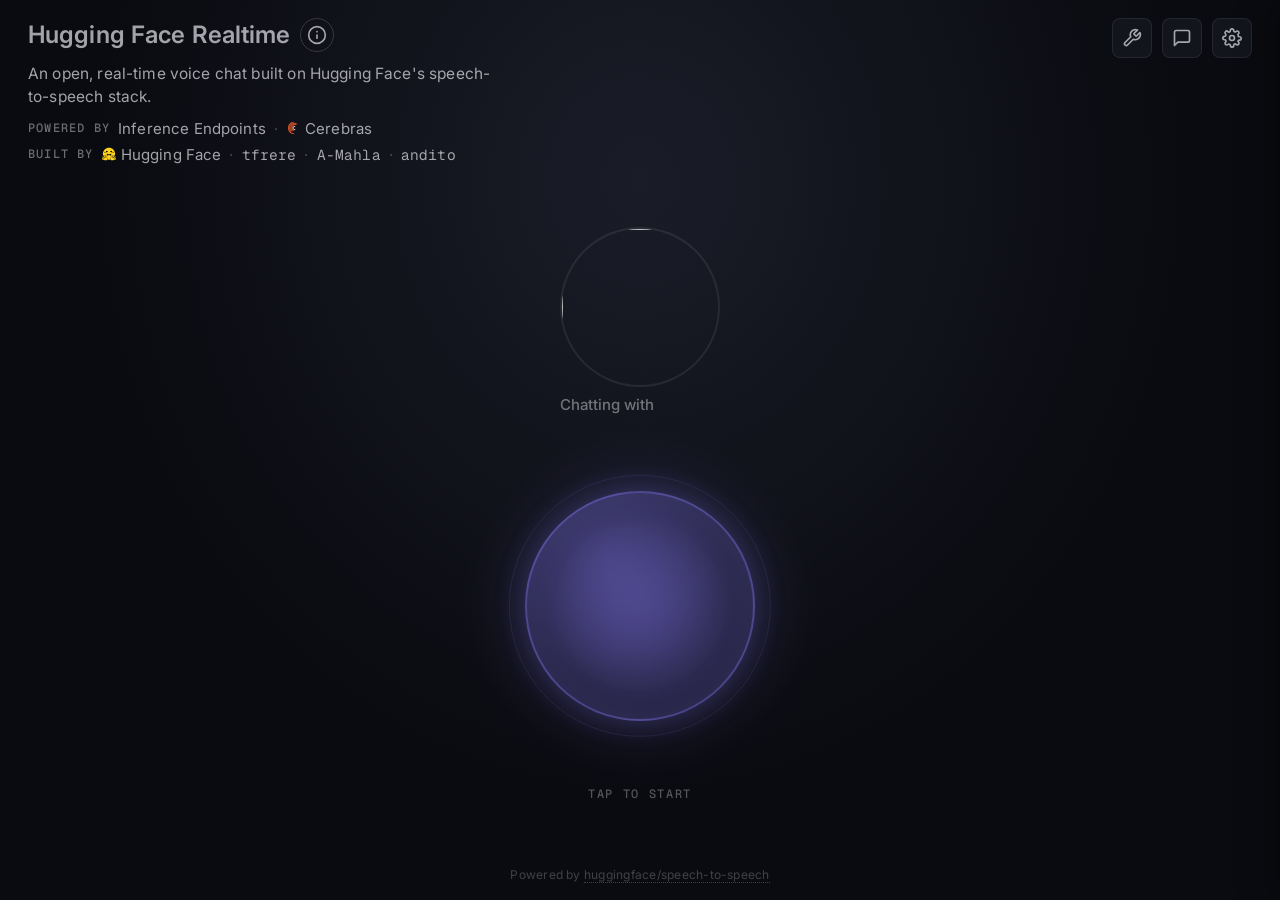
==== commit b6c2727d: "Added persona avatar display, increased chat bubble persistence" ====
--- a/demo/index.html
+++ b/demo/index.html
@@ -50,12 +50,7 @@
             </div>
           </div>
         </div>
-        <div class="topbar-center">
-          <div id="persona-banner" class="persona-banner" hidden>
-            <span class="persona-label">Chatting with</span>
-            <span id="persona-description" class="persona-description"></span>
-          </div>
-        </div>
+        <div class="topbar-center"></div>
         <div class="topbar-right">
           <!-- HF login chip / sign-in pill. Populated by ui/account.js; only
                shown when the deploy runs behind a load balancer with OAuth. -->
@@ -77,6 +72,13 @@
       </header>
 
       <main class="stage">
+        <div id="persona-banner" class="persona-banner stage-persona" hidden>
+          <img id="persona-avatar" class="persona-avatar" src="" alt="" hidden />
+          <div class="persona-banner-content">
+            <span class="persona-label">Chatting with</span>
+            <span id="persona-description" class="persona-description"></span>
+          </div>
+        </div>
         <div class="orb-wrap">
           <div id="mic-gate" class="mic-gate">
             <svg id="mic-gate-arc" class="mic-gate-arc" viewBox="0 0 100 100" aria-hidden="true">
--- a/demo/style.css
+++ b/demo/style.css
@@ -196,10 +196,7 @@
 
 .persona-banner {
   display: flex;
-  align-items: baseline;
-  gap: 6px;
-  font-size: 13px;
-  color: var(--text-dim);
+  flex-direction: column;
 }
 
 .persona-label {
@@ -214,6 +211,34 @@
   overflow: hidden;
   text-overflow: ellipsis;
   white-space: nowrap;
+}
+
+/* Persona avatar image — circular, centered above the text */
+.persona-avatar {
+  width: 160px;
+  height: 160px;
+  border-radius: 50%;
+  object-fit: cover;
+  object-position: center top;
+  display: block;
+  margin-bottom: 8px;
+  background: var(--surface);
+  border: 2px solid var(--border);
+  align-self: center;
+}
+
+/* Text content below the avatar */
+.persona-banner-content {
+  display: flex;
+  align-items: baseline;
+  gap: 6px;
+  font-size: 15px;
+  color: var(--text-dim);
+}
+
+/* Persona banner in the stage (above the orb) */
+.stage .persona-banner {
+  margin-bottom: 12px;
 }
 
 .topbar-right {
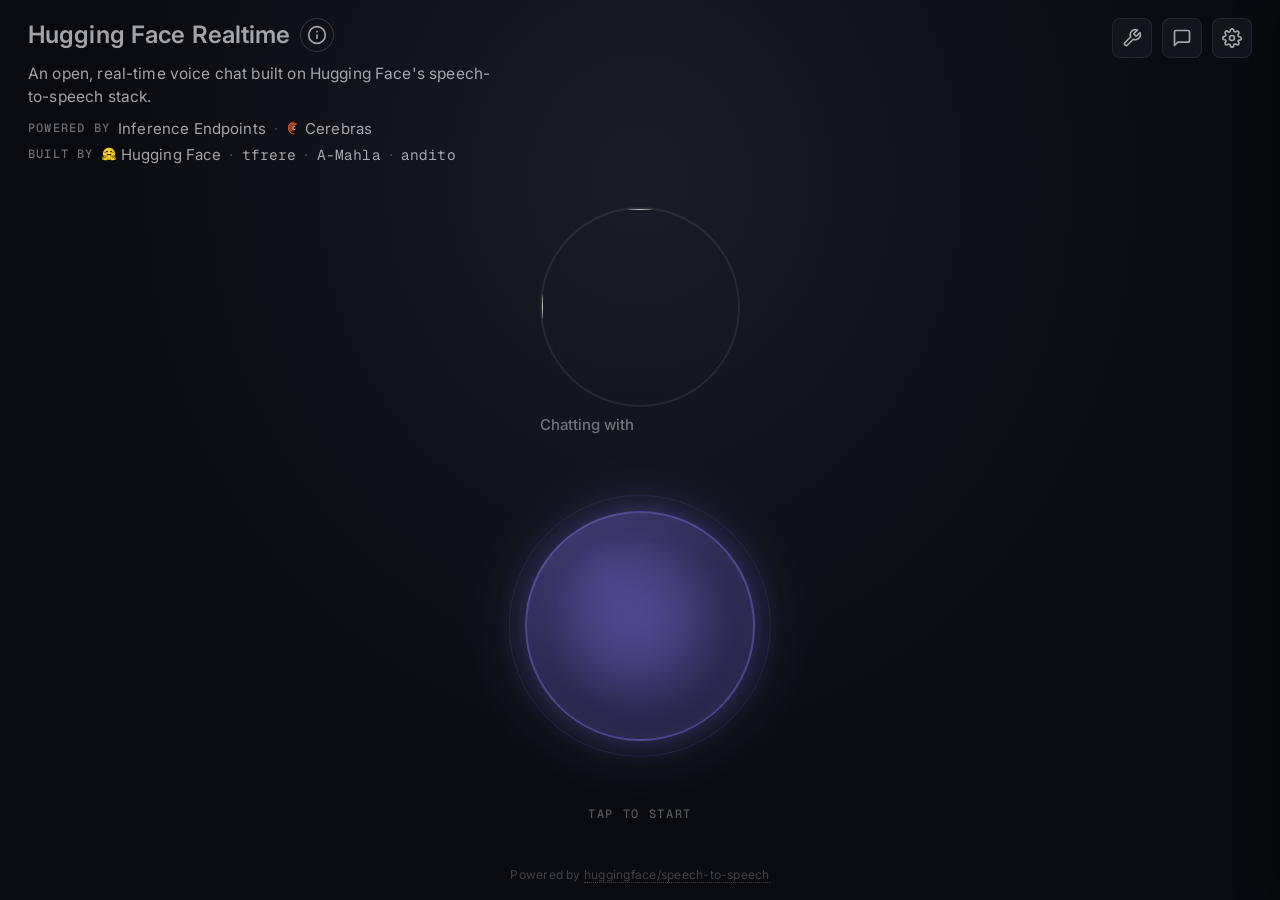
==== commit b3b07c20: "added more personas" ====
--- a/demo/index.html
+++ b/demo/index.html
@@ -271,15 +271,14 @@
                   <option value="">Loading…</option>
                 </select>
               </label>
-            </div>
-
-            <label class="field">
-              <span>Microphone</span>
-              <select id="audio-input">
-                <option value="">System default</option>
-              </select>
-              <small>Applies on the next conversation (or Restart).</small>
-            </label>
+              <label class="field">
+                <span>Microphone</span>
+                <select id="audio-input">
+                  <option value="">System default</option>
+                </select>
+                <small>Next conversation (or Restart).</small>
+              </label>
+            </div>
 
             <label class="field" id="audio-output-field">
               <span>Speakers</span>
@@ -291,63 +290,62 @@
               </small>
             </label>
 
-            <label class="field" id="playback-buffer-field">
-              <span>Playback startup buffer (ms)</span>
-              <input id="playback-buffer-ms" type="number" min="0" step="any" aria-describedby="playback-buffer-hint" />
-              <small id="playback-buffer-hint">
-                WebSocket only. 0 starts immediately; larger values delay playback to absorb delivery gaps.
-                Applies on the next conversation.
-              </small>
-            </label>
-
-            <!-- WS-only: the gate runs in the WebSocket capture worklet; the
-                 WebRTC mic path sends the raw track, so this hides there. -->
-            <div class="field" id="gate-field">
-              <span class="field-head">
-                Noise gate
-                <span id="gate-value" class="field-value">Off</span>
-              </span>
-              <div class="gate">
-                <div class="gate-track" aria-hidden="true">
-                  <div id="gate-meter-fill" class="gate-meter-fill"></div>
-                  <input
-                    id="noise-gate"
-                    type="range"
-                    min="-66"
-                    max="-3"
-                    step="1"
-                    value="-50"
-                    aria-label="Noise gate threshold"
-                  />
+            <div class="field-row">
+              <label class="field" id="playback-buffer-field">
+                <span>Playback buffer (ms)</span>
+                <input id="playback-buffer-ms" type="number" min="0" step="any" aria-describedby="playback-buffer-hint" />
+                <small id="playback-buffer-hint">
+                  WebSocket only. 0 = immediate; larger values absorb delivery gaps.
+                </small>
+              </label>
+
+              <!-- WS-only: the gate runs in the WebSocket capture worklet; the
+                   WebRTC mic path sends the raw track, so this hides there. -->
+              <div class="field" id="gate-field">
+                <span class="field-head">
+                  Noise gate
+                  <span id="gate-value" class="field-value">Off</span>
+                </span>
+                <div class="gate">
+                  <div class="gate-track" aria-hidden="true">
+                    <div id="gate-meter-fill" class="gate-meter-fill"></div>
+                    <input
+                      id="noise-gate"
+                      type="range"
+                      min="-66"
+                      max="-3"
+                      step="1"
+                      value="-50"
+                      aria-label="Noise gate threshold"
+                    />
+                  </div>
+                  <div class="gate-ends">
+                    <span>Off</span>
+                    <span>−3 dB</span>
+                  </div>
                 </div>
-                <div class="gate-ends">
-                  <span>Off</span>
-                  <span>−3 dB</span>
-                </div>
+                <small>
+                  Mutes mic below the handle. Slide left to off; live input bar in a call.
+                </small>
               </div>
-              <small>
-                Mutes the mic below the handle so room noise isn't sent. Slide fully
-                left to turn it off; the bar shows your live input while in a call.
-              </small>
             </div>
 
             <label class="field">
               <span>Instructions</span>
-              <textarea id="instructions" rows="5" placeholder="You are a friendly voice assistant..."></textarea>
-            </label>
-
-            <div class="field">
-              <button id="restart-conversation" type="button" class="btn primary wide" disabled>
-                Restart conversation with these settings
-              </button>
-              <small id="restart-hint">Connect first, then come back here to apply live changes.</small>
-            </div>
+              <textarea id="instructions" rows="3" placeholder="You are a friendly voice assistant..."></textarea>
+            </label>
           </section>
         </div>
 
         <footer class="modal-footer">
+          <button id="restart-conversation" type="button" class="btn" disabled>
+            Restart conversation
+          </button>
           <button id="settings-save" type="submit" class="btn primary" value="save">Save</button>
         </footer>
+        <small id="restart-hint" class="modal-hint">
+          Connect first, then change settings above and click Restart.
+        </small>
       </form>
     </dialog>
 
--- a/demo/style.css
+++ b/demo/style.css
@@ -215,8 +215,8 @@
 
 /* Persona avatar image — circular, centered above the text */
 .persona-avatar {
-  width: 160px;
-  height: 160px;
+  width: 200px;
+  height: 200px;
   border-radius: 50%;
   object-fit: cover;
   object-position: center top;
@@ -1409,7 +1409,7 @@
   padding: 0;
   background: var(--bg-elev);
   color: var(--text);
-  width: min(440px, 92vw);
+  width: min(600px, 92vw);
   box-shadow: var(--shadow-soft);
 }
 .modal::backdrop {
@@ -1603,6 +1603,14 @@
   justify-content: space-between;
   gap: 12px;
   padding-top: 6px;
+}
+.modal-hint {
+  display: block;
+  text-align: center;
+  color: var(--text-faint);
+  font-size: 11px;
+  line-height: 1.4;
+  padding-top: 2px;
 }
 
 .btn {
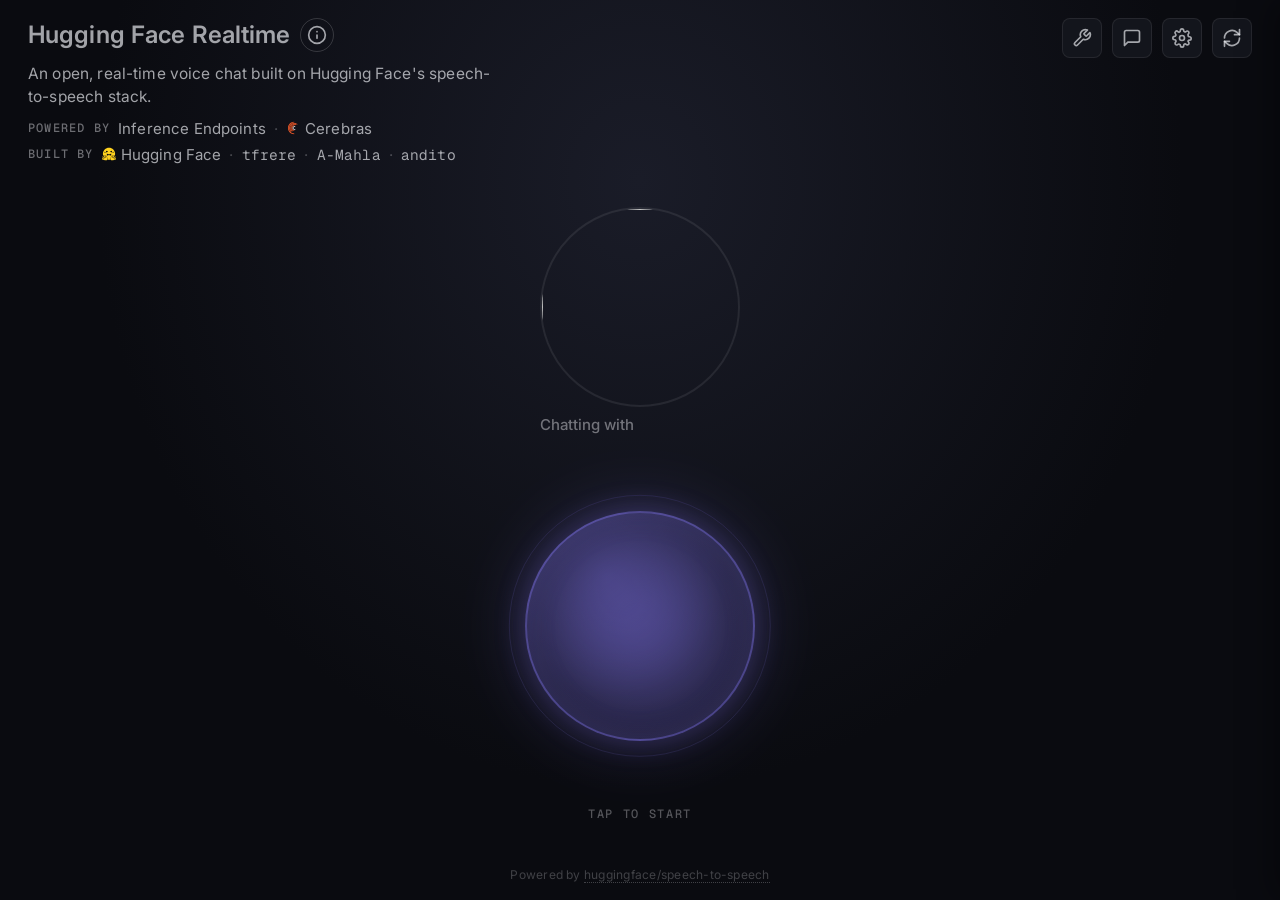
==== commit f33e7086: "Add persona hot-reload and remote browser setup docs - personas.py: reload_personas() helper functio" ====
--- a/demo/index.html
+++ b/demo/index.html
@@ -67,6 +67,9 @@
           </button>
           <button id="settings-btn" class="icon-btn" title="Settings" aria-label="Settings">
             <svg width="18" height="18" viewBox="0 0 24 24" fill="none" stroke="currentColor" stroke-width="2" stroke-linecap="round" stroke-linejoin="round"><circle cx="12" cy="12" r="3"/><path d="M19.4 15a1.65 1.65 0 0 0 .33 1.82l.06.06a2 2 0 1 1-2.83 2.83l-.06-.06a1.65 1.65 0 0 0-1.82-.33 1.65 1.65 0 0 0-1 1.51V21a2 2 0 1 1-4 0v-.09A1.65 1.65 0 0 0 9 19.4a1.65 1.65 0 0 0-1.82.33l-.06.06a2 2 0 1 1-2.83-2.83l.06-.06a1.65 1.65 0 0 0 .33-1.82 1.65 1.65 0 0 0-1.51-1H3a2 2 0 1 1 0-4h.09A1.65 1.65 0 0 0 4.6 9a1.65 1.65 0 0 0-.33-1.82l-.06-.06a2 2 0 1 1 2.83-2.83l.06.06a1.65 1.65 0 0 0 1.82.33H9a1.65 1.65 0 0 0 1-1.51V3a2 2 0 1 1 4 0v.09a1.65 1.65 0 0 0 1 1.51 1.65 1.65 0 0 0 1.82-.33l.06-.06a2 2 0 1 1 2.83 2.83l-.06.06a1.65 1.65 0 0 0-.33 1.82V9c0 .66.39 1.25 1 1.51H21a2 2 0 1 1 0 4h-.09a1.65 1.65 0 0 0-1.51 1z"/></svg>
+          </button>
+          <button id="reload-personas-btn" class="icon-btn" title="Reload personas" aria-label="Reload personas">
+            <svg width="18" height="18" viewBox="0 0 24 24" fill="none" stroke="currentColor" stroke-width="2" stroke-linecap="round" stroke-linejoin="round"><path d="M21 2v6h-6"/><path d="M3 12a9 9 0 0 1 15-6.7L21 8"/><path d="M3 22v-6h6"/><path d="M21 12a9 9 0 0 1-15 6.7L3 16"/></svg>
           </button>
         </div>
       </header>
